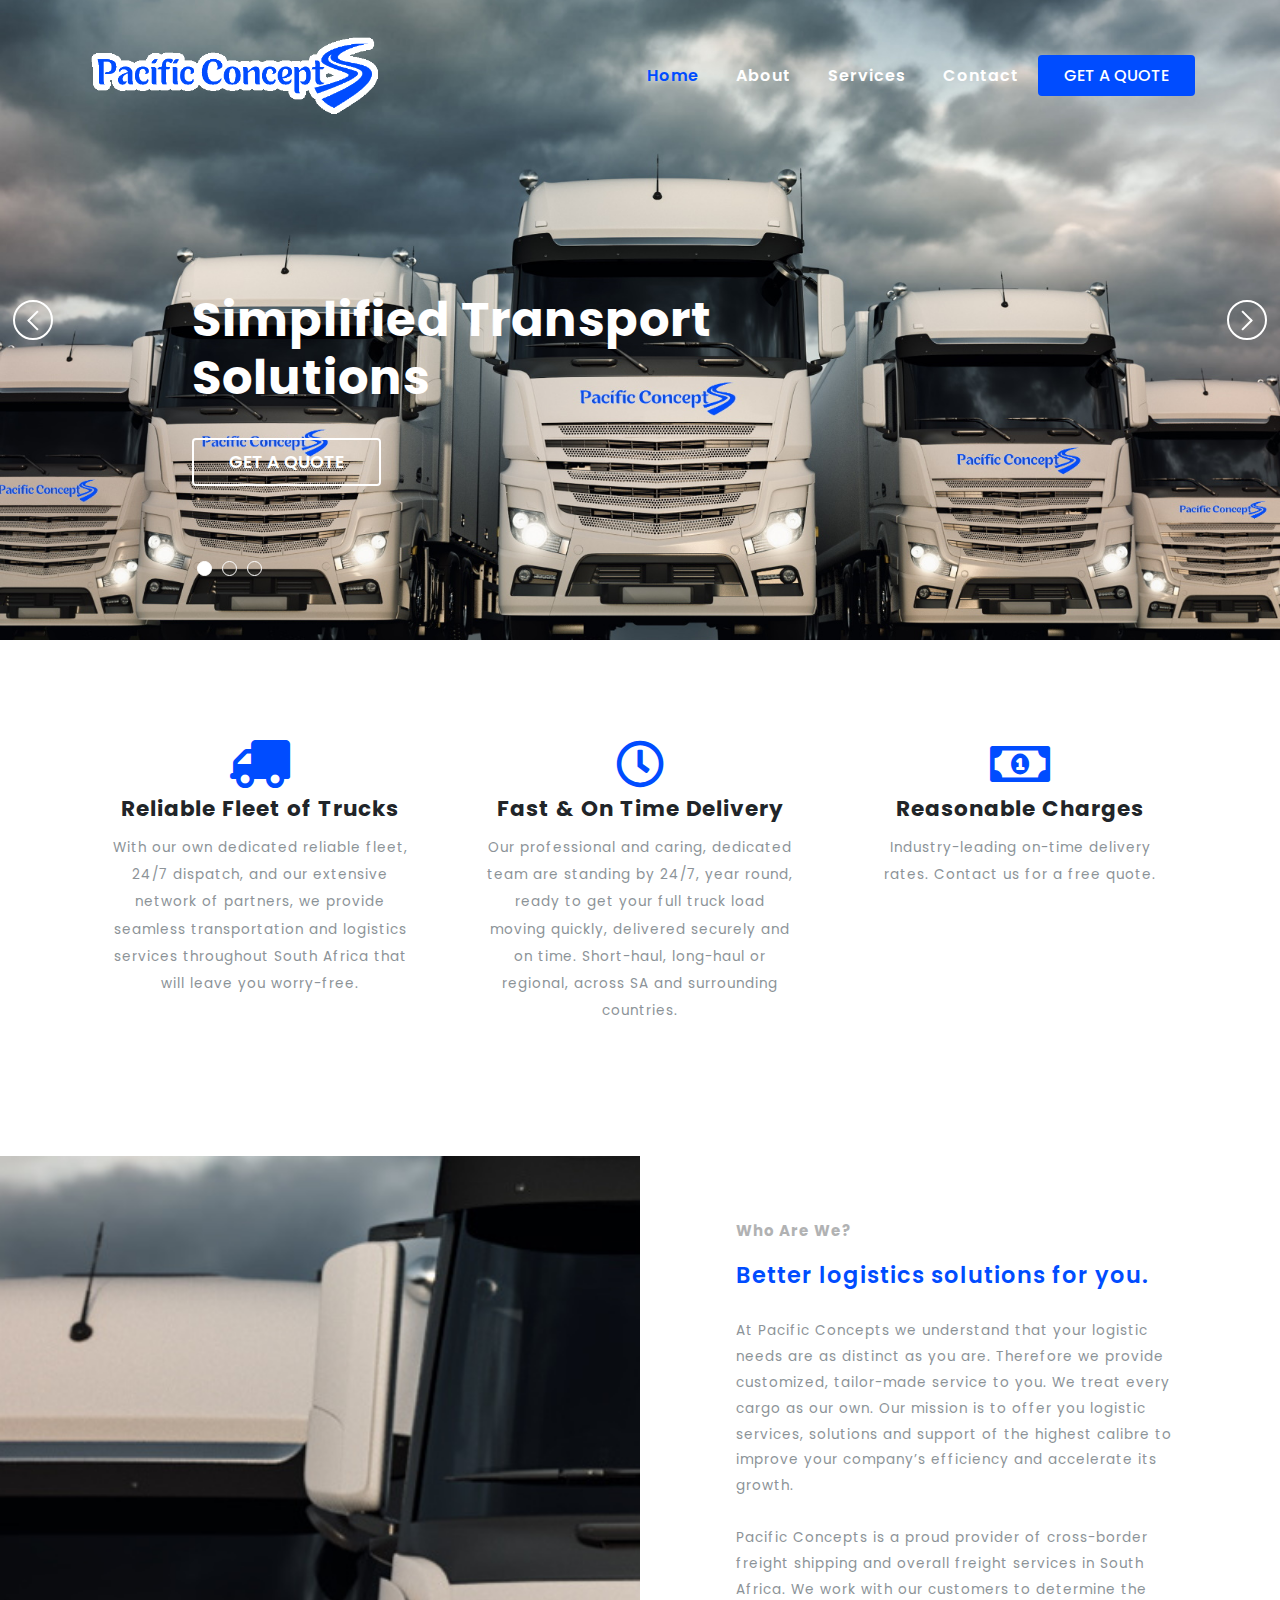
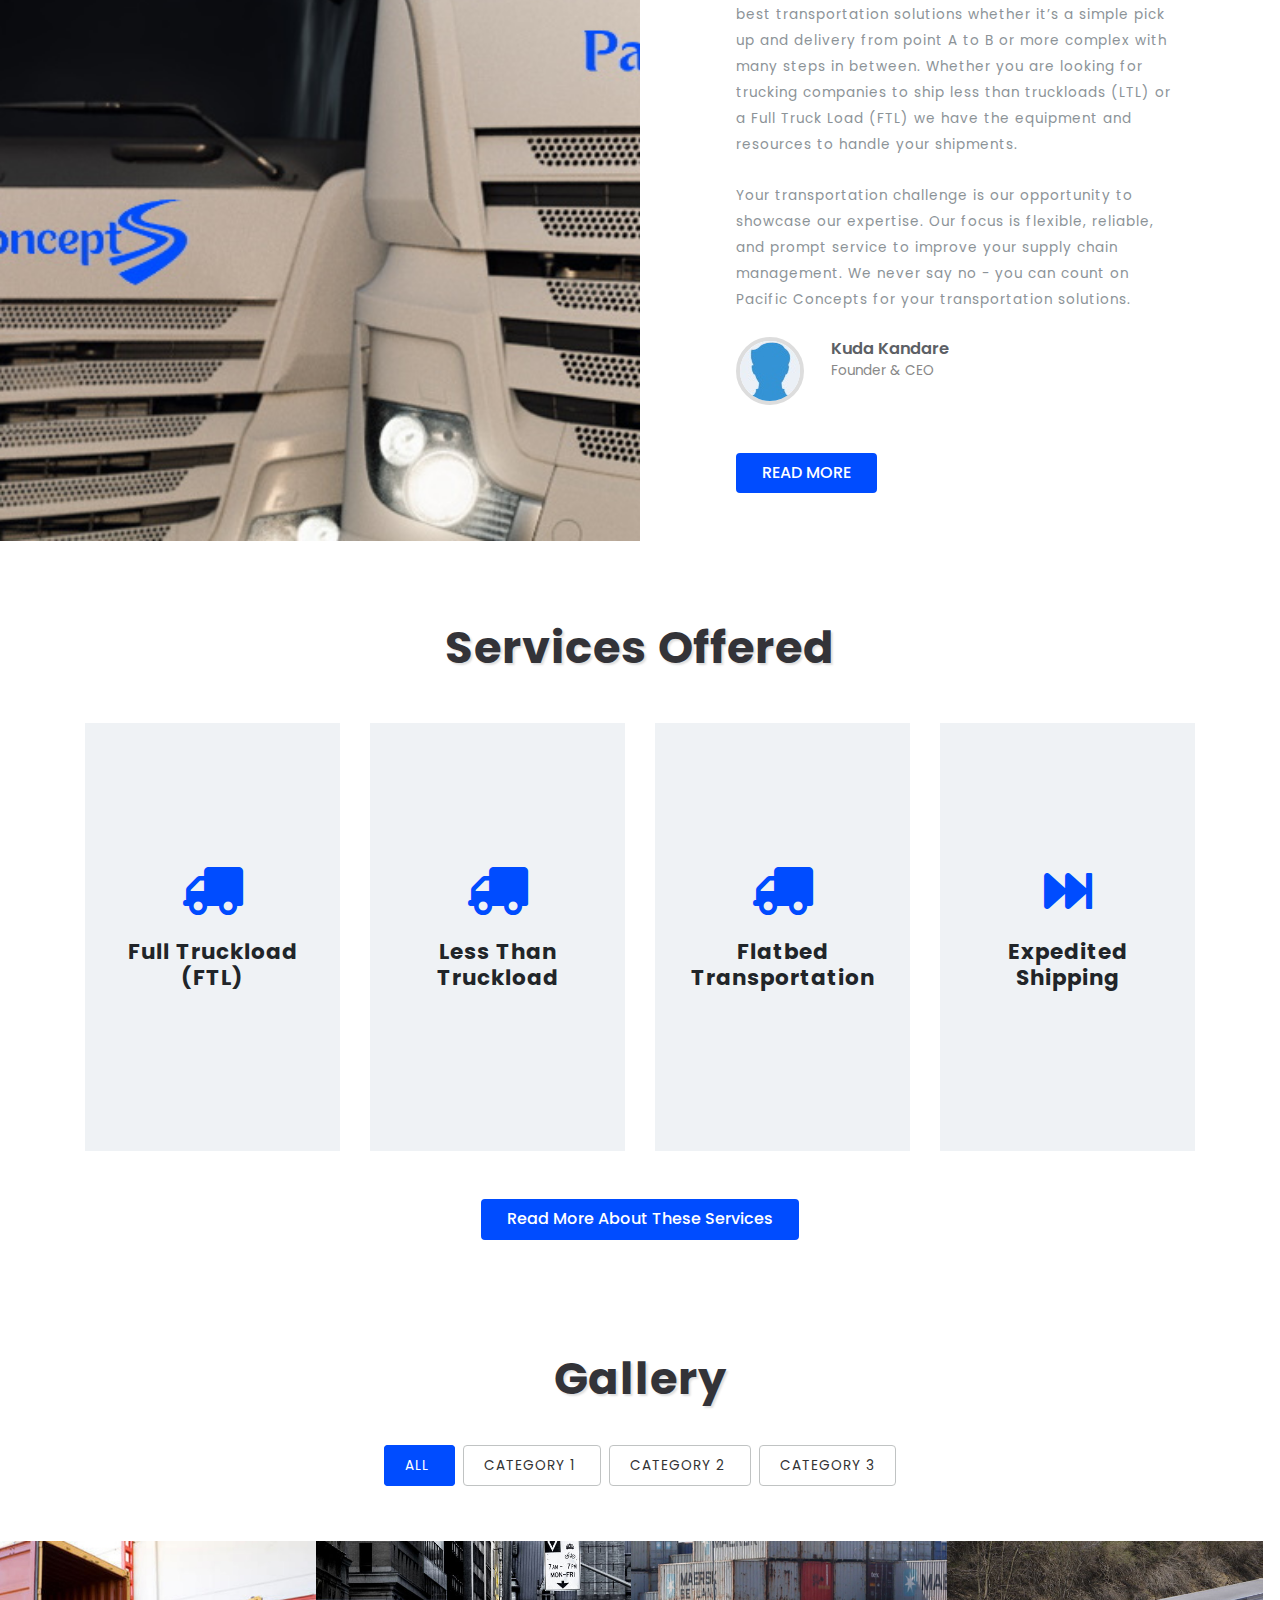
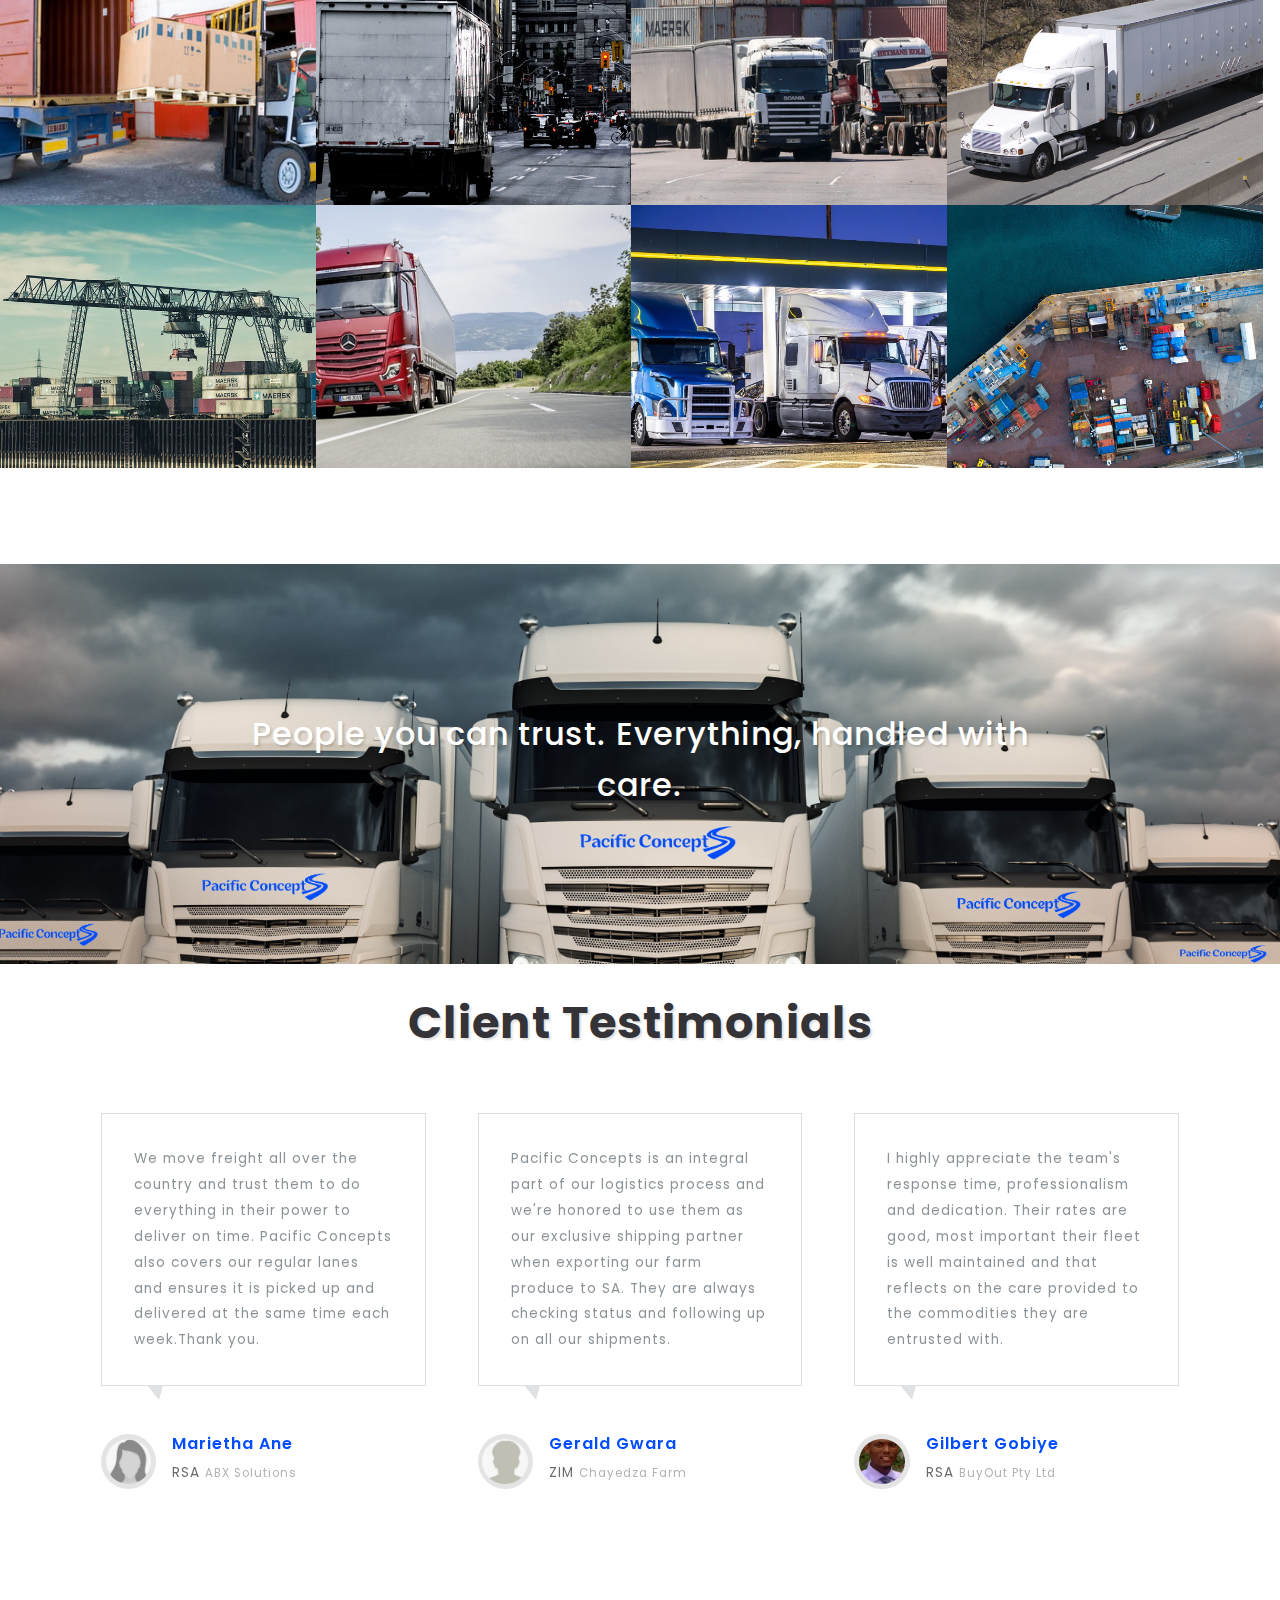
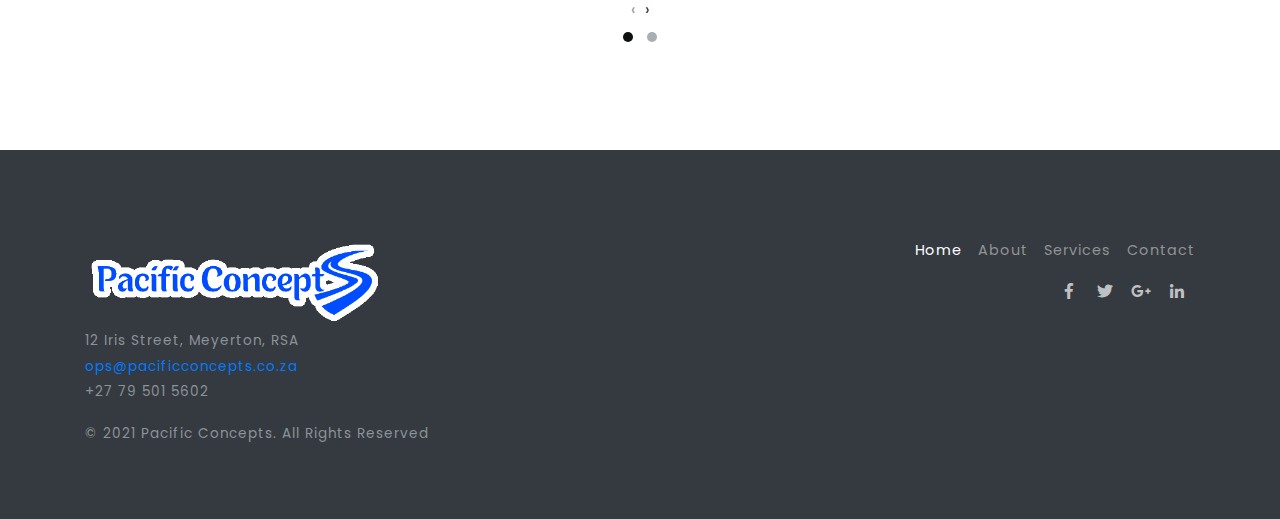
==== index.html @ 4af20122 "Pacific-Concepts" ====
<!DOCTYPE html>
<html lang="zxx">

<head>
    <title>Pacific Concepts | Home </title>
    <meta name="viewport" content="width=device-width, initial-scale=1">
    <meta charset="utf-8">
    
    <script>
        addEventListener("load", function() {
            setTimeout(hideURLbar, 0);
        }, false);

        function hideURLbar() {
            window.scrollTo(0, 1);
        }
    </script>
    <link href="css/bootstrap.css" rel='stylesheet' type='text/css' />
    <link href="css/style.css" rel='stylesheet' type='text/css' />
    <link rel="stylesheet" href="css/owl.theme.css" type="text/css" media="all">
    <link rel="stylesheet" href="css/owl.carousel.css" type="text/css" media="screen" property="" />
    <link href="css/prettyPhoto.css" rel="stylesheet" type="text/css" />
    <link rel="stylesheet" href="css/minimal-slider.css" type="text/css" media="all" />
    <link href="css/fontawesome-all.css" rel="stylesheet">
    <link href="//fonts.googleapis.com/css?family=Josefin+Sans:100,100i,300,300i,400,400i,600,600i,700,700i" rel="stylesheet">
    <link href="//fonts.googleapis.com/css?family=Poppins:100,100i,200,200i,300,300i,400,400i,500,500i,600,600i,700,700i,800" rel="stylesheet">
</head>

<body>
    <div class="mian-content">
        <!-- main image slider container -->
        <div class="slide-window">
            <div class="slide-wrapper" style="width: 300%;">
                <div class="slide">
                    <div class="slide-caption">
                        
                        <h3>Simplified Transport Solutions</h3>
                        <div class="cont-btn">
                            <a class="btn text-uppercase" href="contact.html">
                            Get a Quote</a>
                        </div>

                    </div>
                </div>
                <div class="slide slide2">
                    <div class="slide-caption">
                        <p>Ready to go</p>
                        <h3>Premium Nationwide Logistics Network</h3>
                        <div class="cont-btn">
                            <a class="btn text-uppercase" href="contact.html">
                            Get a Quote</a>
                        </div>

                    </div>
                </div>
                <div class="slide slide3">
                    <div class="slide-caption">
                        <p>The right choice.</p>
                        <h3>The logistics company you can rely on.</h3>
                        <div class="cont-btn">
                            <a class="btn text-uppercase" href="contact.html">
                            Get a Quote</a>
                        </div>

                    </div>
                </div>
            </div>
            <div class="slide-controller">
                <div class="slide-control-left">
                    <div class="slide-control-line"></div>
                    <div class="slide-control-line"></div>
                </div>
                <div class="slide-control-right">
                    <div class="slide-control-line"></div>
                    <div class="slide-control-line"></div>
                </div>
            </div>
        </div>
        <!-- main image slider container -->

        <div class="header-top-w3layouts">
            <div class="container">

                <header>
                                        <div class="clearfix"></div>
                    <nav class="navbar navbar-expand-lg navbar-light">
                        <div class="logo text-left">
                            <h1>
                                <a class="navbar-brand" href="index.html">
                            <img class="img-fluid" src="images/logo1.png" alt="" width="300" height="75"></a>
                            </h1>
                        </div>
                        <button class="navbar-toggler" type="button" data-toggle="collapse" data-target="#navbarSupportedContent" aria-controls="navbarSupportedContent" aria-expanded="false" aria-label="Toggle navigation">
                            <span class="navbar-toggler-icon">
                              
                            </span>

                        </button>

                        <div class="collapse navbar-collapse" id="navbarSupportedContent">
                            <ul class="navbar-nav ml-lg-auto text-right">
                                <li class="nav-item active">
                                    <a class="nav-link" href="index.html">Home
                                        <span class="sr-only">(current)</span>
                                    </a>
                                </li>
                                <li class="nav-item">
                                    <a class="nav-link" href="about.html">About</a>
                                </li>
                                <li class="nav-item">
                                    <a class="nav-link" href="services.html">Services</a>
                                </li>
                                
                                <li class="nav-item">
                                    <a class="nav-link" href="contact.html">Contact</a>
                                </li>

                            </ul>

                            <div class="log-in">
                                <a class="btn text-uppercase" href="contact.html">
                                    Get a Quote</a>
                            </div>
                        </div>

                    </nav>
                </header>
            </div>
        </div>

    </div>
    <!-- end of main image slider container -->
    <!-- banner-text -->
    <!-- ab -->
    <section class="banner-bottom-w3ls py-lg-5 py-md-5 py-3">
        <div class="container">
            <div class="inner-sec-w3layouts py-lg-5 py-3">
                
                <div class="row mt-lg-5 mt-md-4 mt-4">
                    
                    <div class="col-lg-4 about-in text-center">
                        <div class="card">
                            <div class="card-body">
                                <i class="fas fa-truck mb-2"></i>
                                <h5 class="card-title">Reliable Fleet of Trucks</h5>
                                <p class="card-text">With our own dedicated reliable fleet, 24/7 dispatch, and our extensive network of partners, we provide seamless transportation and logistics services throughout South Africa that will leave you worry-free.</p>
                            </div>
                        </div>
                    </div>
                
                    <div class="col-lg-4 about-in text-center">
                        <div class="card">
                            <div class="card-body">
                                <i class="far fa-clock mb-2"></i>
                                <h5 class="card-title">Fast & On Time Delivery</h5>
                                <p class="card-text">Our professional and caring, dedicated team are standing by 24/7, year round, ready to get your full truck load moving quickly, delivered securely and on time. Short-haul, long-haul or regional, across SA and surrounding countries.</p>
                            </div>
                        </div>

                    </div>

                    <div class="col-lg-4 about-in text-center">
                        <div class="card">
                            <div class="card-body">
                                <i class="far fa-money-bill-alt mb-2"></i>
                                <h5 class="card-title">Reasonable Charges</h5>
                                <p class="card-text">Industry-leading on-time delivery rates. Contact us for a free quote.</p>
                            </div>
                        </div>
                    </div>

                </div>

            </div>
        </div>
    </section>
    <!-- //ab -->
    <!-- banner-bottom-w3ls -->
    <section class="banner-bottom-w3ls py-lg-5 py-md-5 py-3">
        <div class="container-fluid">
            <div class="row">
                <div class="col-lg-6 about-img">
                </div>
                <div class="col-lg-6 about-right">
                    <h4>Who Are We?</h4>
                    <h3>Better logistics solutions for you.</h3>
                    <p class="my-4">At Pacific Concepts we understand that your logistic needs are as distinct as you are. Therefore we provide customized, tailor-made service to you. We treat every cargo as our own. Our mission is to offer you logistic services, solutions and support of the highest calibre to improve your company’s efficiency and accelerate its growth. <br><br>

Pacific Concepts is a proud provider of cross-border freight shipping and overall freight services in South Africa. We work with our customers to determine the best transportation solutions whether it’s a simple pick up and delivery from point A to B or more complex with many steps in between. Whether you are looking for trucking companies to ship less than truckloads (LTL) or a Full Truck Load (FTL) we have the equipment and resources to handle your shipments. <br><br>

Your transportation challenge is our opportunity to showcase our expertise. Our focus is flexible, reliable, and prompt service to improve your supply chain management. We never say no - you can count on Pacific Concepts for your transportation solutions. </p>

                    <ul class="author d-flex">
                        <li><img class="img-fluid" src="images/author.jpg" alt=""></li>
                        <li><span>Kuda Kandare</span>Founder & CEO</li>
                    </ul>
                    <div class="log-in mt-md-5 mt-3">
                        <a class="btn text-uppercase" href="about.html">
                                    Read More</a>
                    </div>

                </div>
            </div>
        </div>
    </section>
    <!-- //banner-bottom-w3ls -->
    <!-- /services -->
    <section class="banner-bottom-w3ls py-lg-5 py-md-5 py-3">
        <div class="container">
            <div class="inner-sec-w3layouts py-lg-5 py-3">
                <h3 class="tittle text-center mb-md-5 mb-4">Services Offered</h3>
                <div class="row middle-grids">
                    
                    <div class="col-lg-z about-in middle-grid-info text-center">
                        <div class="card">
                            <div class="card-body">
                                <i class="fas fa-custom1 mb-2"></i>
                                <h5 class="card-title my-3">Full Truckload (FTL)</h5>
                               
                            </div>
                        </div>
                    </div>
                    <div class="col-lg-z about-in middle-grid-info text-center">
                        <div class="card">
                            <div class="card-body">
                                <i class="fas fa-custom2 mb-2"></i>
                                <h5 class="card-title my-3">Less Than Truckload</h5>
                               
                            </div>
                        </div>
                    </div>
                    <div class="col-lg-z about-in middle-grid-info text-center">
                        <div class="card">
                            <div class="card-body">
                                <i class="fas fa-custom3 mb-2"></i>
                                <h5 class="card-title my-3">Flatbed Transportation</h5>
                                
                            </div>
                        </div>
                    </div>
                    
                    <div class="col-lg-z about-in middle-grid-info text-center">
                        <div class="card">
                            <div class="card-body">
                                <i class="fas fa-custom4 mb-2"></i>
                                <h5 class="card-title my-3">Expedited Shipping</h5>
                                
                            </div>
                        </div>
                    </div>
                    
                </div>
                <div class="log-in mt-md-5 mt-3 text-center">
                        <a class="btn " href="services.html">
                                    Read More About These Services</a>
                    </div>
            </div>
        </div>
    </section>
    <!-- //services -->
    <!--gallery  -->
    <section class="gallery py-md-5 py-3">
        <div class="gallery-inner pb-md-5 pb-3">
            <h3 class="tittle text-center mb-md-5 mb-4">Gallery</h3>
            <ul class="portfolio-categ filter pb-5 mb-lg-3 text-center">
                <li class="port-filter all active">
                    <a href="#">All</a>
                </li>
                <li class="cat-item-1">
                    <a href="#" title="Category 1">category 1</a>
                </li>
                <li class="cat-item-2">
                    <a href="#" title="Category 2">category 2</a>
                </li>
                <li class="cat-item-3">
                    <a href="#" title="Category 3">category 3</a>
                </li>


            </ul>
            <ul class="portfolio-area clearfix">
                <li class="portfolio-item2" data-id="id-0" data-type="cat-item-3">
                    <span class="image-block img-hover">
                        <a class="image-zoom" href="images/g1.jpg" data-gal="prettyPhoto[gallery]">
                            <img src="images/g1.jpg" class="img-fluid " alt="">
                        </a>
                    </span>
                </li>
                <li class="portfolio-item2" data-id="id-1" data-type="cat-item-2">
                    <span class="image-block">
                       <a class="image-zoom" href="images/g2.jpg" data-gal="prettyPhoto[gallery]">
                            <img src="images/g2.jpg" class="img-fluid " alt="">
                        </a>
                    </span>
                </li>
                <li class="portfolio-item2" data-id="id-2" data-type="cat-item-1">
                    <span class="image-block">
                        <a class="image-zoom" href="images/g3.jpg" data-gal="prettyPhoto[gallery]">
                            <img src="images/g3.jpg" class="img-fluid " alt="">
                        </a>
                    </span>
                </li>
                <li class="portfolio-item2" data-id="id-4" data-type="cat-item-3">
                    <span class="image-block">
                       <a class="image-zoom" href="images/g4.jpg" data-gal="prettyPhoto[gallery]">
                            <img src="images/g4.jpg" class="img-fluid " alt="">
                        </a>
                    </span>
                </li>
                <li class="portfolio-item2" data-id="id-5" data-type="cat-item-2">
                    <span class="image-block">
                       <a class="image-zoom" href="images/g5.jpg" data-gal="prettyPhoto[gallery]">
                            <img src="images/g5.jpg" class="img-fluid " alt="">
                        </a>
                    </span>
                </li>
                <li class="portfolio-item2" data-id="id-7" data-type="cat-item-1">
                    <span class="image-block">
                       <a class="image-zoom" href="images/g6.jpg" data-gal="prettyPhoto[gallery]">
                            <img src="images/g6.jpg" class="img-fluid " alt="">
                        </a>
                    </span>
                </li>
                <li class="portfolio-item2" data-id="id-7" data-type="cat-item-1">
                    <span class="image-block">
                       <a class="image-zoom" href="images/g7.jpg" data-gal="prettyPhoto[gallery]">
                            <img src="images/g7.jpg" class="img-fluid " alt="">
                        </a>
                    </span>
                </li>
                <li class="portfolio-item2" data-id="id-7" data-type="cat-item-1">
                    <span class="image-block">
                        <a class="image-zoom" href="images/g8.jpg" data-gal="prettyPhoto[gallery]">
                            <img src="images/g8.jpg" class="img-fluid " alt="">
                        </a>
                    </span>
                </li>
            </ul>
            <!--end portfolio-area -->
        </div>
        <!-- //gallery container -->
    </section>
    <!-- //gallery -->
    
    <!-- //pricing -->
    <!-- /bottom-last -->
    <section class="bottom-last py-5 text-center">
        <div class="bottom-bg">
            <h3>People you can trust. Everything, handled with care.</h3>

        </div>
    </section>
    <!-- //bottom-last -->
    
    <!--/testimonials-->
    <section class="clients py-md-5 py-3">
        <div class="container">
            <div class="inner-sec-w3layouts py-md-5 py-3">
                <h3 class="tittle text-center mb-md-5 mb-4">Client Testimonials</h3>
                <div class="owl-carousel owl-theme">
                    <div class="item">
                        <div class="feedback-info text-left">
                            <div class="feedback-top">

                                <p>We move freight all over the country and trust them to do everything in their power to deliver on time. Pacific Concepts also covers our regular lanes and ensures it is picked up and delivered at the same time each week.Thank you. </p>
                            </div>
                            <div class="feedback-grids">
                                <div class="feedback-img">
                                    <img src="images/t1.jpg" class="img-fluid rounded-circle" alt="" />
                                </div>
                                <div class="feedback-img-info">
                                    <h5>Marietha Ane</h5>
                                    <p>RSA
                                        <span>ABX Solutions</span>
                                    </p>
                                </div>
                                <div class="clearfix"> </div>
                            </div>
                        </div>
                    </div>
                    <div class="item">
                        <div class="feedback-info text-left">

                            <div class="feedback-top">

                                <p>Pacific Concepts is an integral part of our logistics process and we're honored to use them as our exclusive shipping partner when exporting our farm produce to SA. They are always checking status and following up on all our shipments. </p>
                            </div>
                            <div class="feedback-grids">
                                <div class="feedback-img">
                                    <img src="images/t3.jpg" class="img-fluid rounded-circle" alt="" />
                                </div>
                                <div class="feedback-img-info">
                                    <h5>Gerald Gwara</h5>
                                    <p>ZIM
                                        <span>Chayedza Farm</span>
                                    </p>
                                </div>
                                <div class="clearfix"> </div>
                            </div>
                        </div>
                    </div>
                    <div class="item">
                        <div class="feedback-info text-left">
                            <div class="feedback-top">
                                <p> I highly appreciate the team's response time, professionalism and dedication.  Their rates are good, most important their fleet is well maintained and that reflects on the care provided to the commodities they are entrusted with.</p>
                            </div>
                            <div class="feedback-grids">
                                <div class="feedback-img">
                                    <img src="images/t2.jpg" class="img-fluid rounded-circle" alt="" />
                                </div>
                                <div class="feedback-img-info">
                                    <h5>Gilbert Gobiye</h5>
                                    <p>RSA <span>BuyOut Pty Ltd</span></p>
                                </div>
                                <div class="clearfix"> </div>
                            </div>
                        </div>
                    </div>
                    <div class="item">
                        <div class="feedback-info text-left">

                            <div class="feedback-top">

                                <p>I have never been disappointed with the service I receive.  They are one of the carriers I can always count on to be honest.  I have to say that the people I started dealing with in the beginning are still with the company.  I can also call them 24 hours a day 7 days a week and get an answer if I have a question about my load. </p>
                            </div>
                            <div class="feedback-grids">
                                <div class="feedback-img">
                                    <img src="images/t3.jpg" class="img-fluid rounded-circle" alt="" />
                                </div>
                                <div class="feedback-img-info">
                                    <h5>Mary Osthuizen</h5>
                                    <p>RSA
                                        <span>Bella Confectioneries</span>
                                    </p>
                                </div>
                                <div class="clearfix"> </div>
                            </div>
                        </div>
                    </div>
                    

                </div>
            </div>
        </div>
    </section>
    <!--//testimonials-->

    <!--/newsletter-->
    <footer class="newsletter_right_w3agile bg-dark pymd-5 py-4">
        <div class="container">
            <div class="inner-sec-w3layouts py-md-5 py-3">
                
                <div class="row footer-bottom-wthree mt-lg-5 mt-3">
                    <div class="col-lg-6 copyright">
                        <img class="img-fluid" src="images/logo1.png" alt="" width="300" height="75">
                        <p>12 Iris Street, Meyerton, RSA <br>
                        <a href="mailto:ops@pacificconcepts.co.za"> ops@pacificconcepts.co.za</a> <br>
                        +27 79 501 5602
                        </p>
                        <p class="copy-right mt-3">© 2021 Pacific Concepts. All Rights Reserved 
                        </p>
                    </div>
                    <div class="col-lg-6 social-icon footer">
                        <ul class="links-nav d-flex justify-content-end">
                            <li>
                                <a class="active" href="index.html">Home</a>
                            </li>
                            <li>
                                <a href="about.html">About</a>
                            </li>

                            <li>
                                <a href="services.html">Services</a>
                            </li>
                           
                            <li>
                                <a href="contact.html">Contact</a>
                            </li>
                        </ul>
                        <ul class="social-icons d-flex justify-content-end mt-3">
                            <li class="mr-1"><a href="#"><span class="fab fa-facebook-f"></span></a></li>
                            <li class="mx-1"><a href="#"><span class="fab fa-twitter"></span></a></li>
                            <li class="mx-1"><a href="#"><span class="fab fa-google-plus-g"></span></a></li>
                            <li class="mx-1"><a href="#"><span class="fab fa-linkedin-in"></span></a></li>
                        </ul>
                    </div>
                    <div class="clearfix"></div>

                </div>

            </div>
        </div>
    </footer>
    <!--//newsletter-->

    <!-- js -->
    <script src="js/jquery-2.2.3.min.js"></script>
    <script src="js/minimal-slider.js"></script>
    <!-- carousel -->
    <script src="js/owl.carousel.js"></script>
    <script>
        $(document).ready(function() {
            $('.owl-carousel').owlCarousel({
                loop: true,
                margin: 10,
                responsiveClass: true,
                responsive: {
                    0: {
                        items: 1,
                        nav: true
                    },
                    600: {
                        items: 1,
                        nav: false
                    },
                    900: {
                        items: 1,
                        nav: false
                    },
                    1000: {
                        items: 3,
                        nav: true,
                        loop: false,
                        margin: 20
                    }
                }
            })
        })
    </script>
    <!-- //carousel -->
    <script>
        $(document).ready(function() {
            $(".dropdown").hover(
                function() {
                    $('.dropdown-menu', this).stop(true, true).slideDown("fast");
                    $(this).toggleClass('open');
                },
                function() {
                    $('.dropdown-menu', this).stop(true, true).slideUp("fast");
                    $(this).toggleClass('open');
                }
            );
        });
    </script>
    <!-- //dropdown nav -->
    
    <!--/ start-smoth-scrolling -->
    <script src="js/move-top.js"></script>
    <script src="js/easing.js"></script>
    <script>
        jQuery(document).ready(function($) {
            $(".scroll").click(function(event) {
                event.preventDefault();
                $('html,body').animate({
                    scrollTop: $(this.hash).offset().top
                }, 900);
            });
        });
    </script>
    <script>
        $(document).ready(function() {
            /*
            						var defaults = {
            							  containerID: 'toTop', // fading element id
            							containerHoverID: 'toTopHover', // fading element hover id
            							scrollSpeed: 1200,
            							easingType: 'linear' 
            						 };
            						*/

            $().UItoTop({
                easingType: 'easeOutQuart'
            });

        });
    </script>
    <!--// end-smoth-scrolling -->
	<!-- /js -->
    <script src="js/bootstrap.js"></script>
    <!-- //js -->
    <!-- jQuery-Photo-filter-lightbox-Gallery-plugin -->
    <!--// end-smoth-scrolling -->
    <script src="js/jquery-1.7.2.js"></script>
    <script src="js/jquery.quicksand.js"></script>
    <script src="js/pretty-script.js"></script>
    <script src="js/jquery.prettyPhoto.js"></script>
    <!-- //jQuery-Photo-filter-lightbox-Gallery-plugin -->

</body>

</html>
---- css/style.css ----
html,
body {
    margin: 0;
    font-size: 100%;
    font-family: 'Poppins', sans-serif;
    background: #fff;
}

body a {
    text-decoration: none;
    transition: 0.5s all;
    -webkit-transition: 0.5s all;
    -moz-transition: 0.5s all;
    -o-transition: 0.5s all;
    -ms-transition: 0.5s all;
    font-family: 'Poppins', sans-serif;
}

a:hover {
    text-decoration: none;
}

input[type="button"],
input[type="submit"],
input[type="text"],
input[type="email"],
input[type="search"] {
    transition: 0.5s all;
    -webkit-transition: 0.5s all;
    -moz-transition: 0.5s all;
    -o-transition: 0.5s all;
    -ms-transition: 0.5s all;
    font-family: 'Poppins', sans-serif;
}

h1,
h2,
h3,
h4,
h5,
h6 {
    margin: 0;
    font-family: 'Poppins', sans-serif;
    letter-spacing: 1px;
    font-weight: 700;
}

p {
    margin: 0;
    font-size: 0.85em;
    color: #8c9398;
    line-height: 1.9em;
    letter-spacing: 1px
}

ul {
    margin: 0;
    padding: 0;
}

/*--/header --*/

/*--/navbar--*/

.navbar {
    padding: 0em 0em;
}

a.navbar-brand {
    font-size: 1em;
    text-shadow: 0 1px 2px rgba(0, 0, 0, 0.37);
    color: #fff;
}

.navbar-light .navbar-brand {
    color: #fff;
    font-family: 'Poppins', sans-serif;
}

.logo i {
    color: #03cce6;
    text-shadow: none;
}

li.nav-item {
    margin: 0 1px;
}

.navbar-light .navbar-nav .nav-link {
    padding: 0.3em 1.1em;
    color: #fff;
    background: transparent;
    font-size: 1em;
    letter-spacing: 1px;
    font-weight: 600;
}

.navbar-light .navbar-nav .show > .nav-link,
.navbar-light .navbar-nav .active > .nav-link,
.navbar-light .navbar-nav .nav-link.show,
.navbar-light .navbar-nav .nav-link.active,
.navbar-light .navbar-nav .nav-link:hover,
.navbar-light .navbar-nav .nav-link:focus {
    background: transparent;
    color: #004cff;
}

.dropdown-item {
    padding: 0.5em 1.5rem;
    font-size: 0.9em;
    margin: 0;
}

.dropdown-menu {
    margin: 0;
    padding: 0;
}

.navbar-light .navbar-brand:hover,
.navbar-light .navbar-brand:focus {
    color: #fff;
}

/*---*/

/*---*/

.dropdown-toggle::after {
    width: 0;
    height: 0;
    margin-left: 0;
    content: "";
    border-top: 0.3em solid;
    border-right: 0.3em solid transparent;
    border: 0px;
}


.dropdown-item:hover,
.dropdown-item:focus {
    color: #004cff;
    text-decoration: none;
    background-color: #f0f0f1;
}

/*-- //header --*/

.top-head-w3-agile span {
    color: #ffff;
    letter-spacing: 2px;
    font-weight: 600;
}

.top-head-w3-agile a {
    color: #ffff;
    letter-spacing: 2px;
}

.top-content-info-wthree {
    position: relative;
    margin: 0 0 0.5em 0;
}

.log-in a {
    border-radius: 4px;
    border: 2px solid #004cff;
    padding: 0.4em 1.5em;
    color: #fff;
    font-weight: 500;
    font-size: 1em;
    background: #004cff;
}

.log-in a:hover {
    border: 2px solid #004cff;
    background:none;
    color: #004cff;
}

.top-content-left h6 {
    color: #fff;
    font-size: 0.9em;
    text-decoration: underline;
}

.callnumber h6 {
    color: #fff;
    font-weight: 300;
}

/*--/banner-info--*/

.slide {
    background: url(../images/1.jpg) no-repeat center;
    background-size: cover;
    -webkit-background-size: cover;
    -moz-background-size: cover;
    -o-background-size: cover;
    -ms-background-size: cover;
    height: 50vw;
}

.slide2 {
    background: url(../images/2.jpg) no-repeat center;
    background-size: cover;
    -webkit-background-size: cover;
    -moz-background-size: cover;
    -o-background-size: cover;
    -ms-background-size: cover;
    height: 50vw;
}

.slide3 {
    background: url(../images/3.jpg) no-repeat center;
    background-size: cover;
    -webkit-background-size: cover;
    -moz-background-size: cover;
    -o-background-size: cover;
    -ms-background-size: cover;
    height: 50vw;
}

.cont-btn a {
    border-radius: 4px;
    border: 2px solid #fff;
    padding: 0.5em 2em;
    color: #fff;
    font-weight: 600;
    font-size: 1.1em;
    background: transporant;
}

.cont-btn a:hover {
    background: #004cff;
    border: 2px solid #004cff;
}

.cont-btn {
    margin-top: 2rem;
}

.mian-content {
    position: relative;
}

.header-top-w3layouts {
    position: absolute;
    top: 4%;
    margin: 0 auto;
    width: 100%;
}

.top-content-left {
    padding: 0;
}

.social-icons li {
    list-style: none;
}

ul.social-icons li a span {
    color: rgba(255, 255, 255, 0.70);
    font-size: 16px;
    background: transparent;
    width: 28px;
    height: 28px;
    line-height: 27px;
    text-align: center;
    display: block;
}

ul.social-icons li a span:hover {
    color: #fff;
}

/*-- /banner-info --*/

/*--/introduction--*/

.intro {
    width: 64%;
}

h3.main {
    font-size: 1.7em;
    line-height: 1.5em;
}
h3.main mark {
    padding: 0.4em 0.4em;
    background-color: #ccffe4;
}
.about-in .card {
    background: none;
    border: none;
    padding: 0;
}
.about-in p.card-text {
    line-height: 2em;
}
.about-in .card i {
    font-size: 3em;
    color: #004cff;
}
.about-in:hover .card i {
    color: #474848;
}
.about-in .card h5.card-title {
    font-size: 1.35em;
}
.about-in h6 {
    font-size: 0.9em;
    color: #888;
    font-weight: 400;
}

.about-right h3 {
    color: #004cff;
    font-weight: 600;
    font-size: 1.4em;
    letter-spacing: 1px;
    line-height: 1.6em;
}
.about-right h4 {
    margin: 1.2em 0;
    font-size: 15px;
    color: #b1b2b3;
}

.about-img {
    padding: 0;
    background: url(../images/ab.jpg) no-repeat center;
    background-size: cover;
    -webkit-background-size: cover;
    -moz-background-size: cover;
    -o-background-size: cover;
    -ms-background-size: cover;
    min-height: 600px;
}

.about-img1 {
    padding: 0;
    background: url(../images/ab1.jpg) no-repeat center;
    background-size: cover;
    -webkit-background-size: cover;
    -moz-background-size: cover;
    -o-background-size: cover;
    -ms-background-size: cover;
    min-height: 600px;
}

.about-right {
    padding: 3em 6em;
}

ul.author li {
    list-style: none;
    margin: 0 2em 0 0em;
}

ul.author li img {
    border-radius: 50%;
    -weblit-border-radius: 50%;
    -o-border-radius: 50%;
    -ms-border-radius: 50%;
    -moz-border-radius: 50%;
    border: 4px solid #ddd;
}

ul.author li {
    color: #888;
    font-size: 0.85em;
}

ul.author li span {
    display: block;
    font-weight: 600;
    color: #5c6065;
    font-size: 1.2em;
}

/*--//introduction--*/

/*-- /services--*/

h3.tittle span {
    display: block;
    text-transform: uppercase;
    font-size: 0.3em;
    color: #ff4081;
    letter-spacing: 4px;
    font-weight: 600;
}

h3.tittle {
    text-shadow: 2px 2px 2px rgba(41, 41, 41, 0.15);
    font-size: 3em;
    color: #333338;
}

.middle-grids .card-body {
    padding: 9em 2em;
    background: #eff2f5;
}
.middle-grids .card-body:hover {
    background: #004cff;
    color:#fff;
}
.middle-grids .card-body:hover p.card-text{
    color:#fff;
}
.middle-grids .card-body:hover i{
  color: #131212;
}
/*-- //services--*/

/*-- Pricing --*/

.price-main-info .card-header h4 {
    color: #f7f7f7;
    font-size: 1.7em;
    font-weight: 600;
    line-height: 1em;
    padding-top: 2em;
}

.price-main-info .card-header h4 span {
    display: block;
    font-weight: 100;
}

.price-main-info .card-header {
    background: url(../images/price.jpg)no-repeat 0px 0px;
    -webkit-background-size: cover;
    -moz-background-size: cover;
    -o-background-size: cover;
    -ms-background-size: cover;
    background-size: cover;
    min-height: 192px;
}

.price-main-info .card-body {
    background: #fff;
    padding: 2em 1em;
}

.pricing-card-title span {
    font-size: .5em;
    display: inline-block;
    color: #000;
    font-weight: 300;
}

.price-main-info small.text-muted {
    font-size: 0.5em;
}

ul.list-unstyled li {
    font-size: 15px;
    color: #7d7d7d;
    line-height: 2.5em;
}

.price-main-info h5.card-title {
    font-size: 3em;
    color: #1c1c1d;
    font-weight: 700;
}

.card-deck .card {
    padding: 0px;
}

.price-inner .log-in a {
    font-size: 0.9em;
}

.price-inner.card h4 {
    color: #a7aaad;
    font-size: 1.1em;
}

.price-main-info.card {
    border-radius: 0;
    border: none;
    background: none;
}

/*--/tabs --*/

.nav-pills .nav-link {
    padding: 0.7em 2em;
    letter-spacing: 1px;
    color: #4e4c4c;
    background: rgba(193, 189, 189, 0.38);
    font-weight: 600;
}

.nav-pills .nav-link.active,
.nav-pills .show > .nav-link {
    color: #fff;
    background: #004cff;
}


.tech-btm h5 {
    font-size: 0.9em;
    line-height: 1.4em;
    font-weight: 600;
}

.menu-img-info h5 {
    font-size: 1.8em;
    color: #7b7d80;
    text-shadow: 0 1px 2px rgba(0, 0, 0, 0.37);
    line-height: 1.4em;
}

p.sub-meta {
    color: #1cbbb4;
    font-size: 1.2em;
    font-weight: 600;
}

.text-info-sec p {
    color: #8c9398;
}

.text-info-sec h5 {
    font-size: 1.4em;
    color: #4e4f50;
    text-shadow: 0 1px 2px rgba(18, 18, 19, 0.13);
    font-weight: 700;
    text-transform: uppercase;
}

.text-info-sec i {
    color: #EB2941;
}

/*--//tabs--*/

/*--// Pricing --*/

/*--/blog-grid-info--*/

.blog-grid-info .card h5.card-title {
    font-size: 1. 2em;
}

.blog-grid-info .card-body {
    padding: 0;
}

.blog-des {
    padding: 2em;
    background: #fff;
}

span.entry-date {
    font-size: 0.85em;
    color: #999;
}

.blog-grid-info .card h5.card-title {
    font-size: 1em;
    font-weight: 600;

}

.blog-grid-info .card h5.card-title a {
    color: #222;
}

/*--//blog-grid-info--*/

/*--bottom-last--*/

.bottom-last {
    background: url(../images/1.jpg) no-repeat center;
    background-size: cover;
    -webkit-background-size: cover;
    -moz-background-size: cover;
    -o-background-size: cover;
    -ms-background-size: cover;
    min-height: 400px;
}

section.bottom-last h3 {
    font-size: 2em;
    font-weight: 500;
    color: #fff;
    line-height: 1.6em;
    width: 65%;
    margin: 3em auto 0;
    text-shadow: 2px 2px 2px rgba(29, 28, 28, 0.15);
}

/*--bottom-last--*/

.feedback-top {
    background: transparent;
    position: relative;
    border: 1px solid #ddd;
    padding: 2em;
}

.feedback-top:after {
    content: '';
    position: absolute;
    top: 100%;
    left: 14%;
    width: 0;
    height: 0;
    border-top: 15px solid rgb(224, 225, 226);
    border-right: 4px solid transparent;
    border-left: 12px solid transparent;
    transform: rotate(0deg);
}

.feedback-top p {
    margin: 0;
}

.feedback-img {
    float: left;
    width: 17%;
    background: #e4e4e4;
    padding: 0.3em;
    border-radius: 50%;
    -webkit-border-radius: 50%;
    -o-border-radius: 50%;
    -ms-border-radius: 50%;
    -moz-border-radius: 50%;
}

.feedback-grids {
    margin: 3em 0 0;
}

.feedback-img img {
    width: 100%;
}

.feedback-info {
    margin: 1em !important;
}

.feedback-img-info {
    float: left;
    width: 65%;
    margin: 0em 0 0 1em;
}

.feedback-img-info h5 {
    color: #004cff;
    font-size: 1em;
    letter-spacing: 1px;
    font-weight: 600;
}

.feedback-img-info p {
    color: #6f6b6b;
    margin-top: .5em;
}

.feedback-img-info p span {
    color: #b1b2b3;
    font-size: 0.85em;
}

.icon-test i {
    font-size: 2em;
    color: #fcd000;
    margin-left: .4em;
    position: relative;
}

.icon-test {
    position: relative;
}

.icon-test:before {
    content: " ";
    position: absolute;
    background: #d5d8da;
    width: 77%;
    height: 2%;
    top: 54%;
    right: 5%;
}

/*-- //feedback --*/

/*--model-forms--*/

.modal-header {
    border: none;
}

.login h5 {
    font-size: 1.2em;
    color: #333;
    text-transform: uppercase;
    font-weight: 600;
}

.login button.btn.btn-primary.submit {
    background: #495057;
    padding: 0.5em 2em;
    letter-spacing: 1px;
    border: none;
}

.login button.btn.btn-primary.submit:hover {
    background:#004cff;
}

.login a {
    color: #97989a;
}

.login label {
    font-weight: 400;
    color: #5a5757;
    font-size: 0.9em;
    letter-spacing: 1px;
}

.video iframe {
    width: 100%;
    height: auto;
}

/*--//model-forms--*/
/*--/inner-page--*/
.inner-page {
    background: url(../images/3.jpg) no-repeat center;
    background-size: cover;
    -o-background-size: cover;
    -moz-background-size: cover;
    -ms-background-size: cover;
    -webkit-background-size: cover;
    min-height:250px;
}

ol.breadcrumb {
    margin: 0;
}
li.breadcrumb-item {
    font-size: 0.9em;
    letter-spacing: 3px;
}

li.breadcrumb-item a {
    color: #004cff;
}

.breadcrumb-item.active {
    color: #888;
}

ol.breadcrumb {
    background: none;
    margin: 0;
    padding: 1em 2em;
    background: #f7f7f7;
}

/*--//inner-page--*/
/*--/footer--*/

.n-right-w3ls .form-group {
    margin-bottom: 1rem;
    float: left;
    width: 32%;
    margin: 0 1%;
}

.form-group:nth-child(3) {
    margin: 0;
}

.n-right-w3ls .form-group .form-control {
    display: block;
    width: 100%;
    padding: 1em 1em;
    border: 1px solid #ced4da;
    letter-spacing: 1px;
    font-size: 0.9em;
}

ul.links-nav li {
    list-style: none;
    margin-left: 1em;
}

ul.links-nav li a {
    color: #929394;
    letter-spacing: 1px;
    font-size: 0.9em;
}

ul.links-nav li a.active,
ul.links-nav li a:hover {
    color: #fff;
}

p.copy-right a {
    color: #004cff;
}

.n-right-w3ls .form-group input.form-control.submit {
    background: #004cff;
    border: 1px solid #004cff !important;
    color: #fff;
    font-size: 1em;
    font-weight: 500;
    cursor: pointer;
    padding: 0.8em 1em;
}

.n-right-w3ls .form-group input.form-control.submit:hover {
    background: #333;
}

/*--//footer--*/

/*-- to-top --*/

#toTop {
    display: none;
    text-decoration: none;
    position: fixed;
    bottom: 20px;
    right: 2%;
    overflow: hidden;
    z-index: 999;
    width: 40px;
    height: 40px;
    border: none;
    text-indent: 100%;
    background: url(../images/move_up.png) no-repeat 0px 0px;
}

#toTopHover {
    width: 40px;
    height: 40px;
    display: block;
    overflow: hidden;
    float: right;
    opacity: 0;
    -moz-opacity: 0;
    filter: alpha(opacity=0);
}

/*-- //to-top --*/

/*--responsive--*/

@media(max-width:1440px){
	
}
@media(max-width:1366px){
	
}
@media(max-width:1280px){
   h3.tittle {
        font-size:2.8em;
    }
}
@media(max-width:1080px){
	h3.tittle {
        font-size:2.7em;
    }
}
@media(max-width:1050px){
	.middle-grids .card-body {
       padding: 6em 2em;
    }
    .bottom-last {
        min-height: 300px;
    }
     section.bottom-last h3 {
        font-size: 1.4em;
        width: 80%;
        margin: 3em auto 0;
    }
    .feedback-top {
        padding: 1em;
    }
    h3.main {
       font-size: 1.3em;
    }
    .about-right {
        padding: 1em 2em;
    }
    .about-img {
        padding: 0;
        min-height: 500px;
    }
    a.navbar-brand {
       font-size: 0.9em;
    }
    .intro {
        width:80%;
    }
}
@media(max-width:1024px){
    h3.tittle {
        font-size:2.5em;
    }
    .about-in .card h5.card-title {
        font-size: 1.1em;
    }
   .blog-grid-info .card h5.card-title {
       font-size: 0.9em;
    }
    ul.list-unstyled li {
        font-size: 13px;
        color: #7d7d7d;
        line-height: 2em;
    }
    .inner-page {
        min-height: 200px;
    }
}
@media(max-width:991px){
	.navbar-light .navbar-toggler {
        border-color: #fff;
        background: #fff;
    }
    .top-content-right {
        padding: 0;
        margin-top: 0.5rem;
    }
    #navbarSupportedContent {
        background: #fff;
        padding: 1em;
        z-index: 99;
    }
    ul.navbar-nav {
        text-align: center!important;
    }
    .navbar-light .navbar-nav .nav-link {
        padding: 0.3em 1.1em;
        font-size: 1em;
        color:#333;
    }
    .navbar-nav .dropdown-menu {
        text-align: center;
    }
    nav.navbar.navbar-expand-lg.navbar-light .log-in {
        margin-top:0.5rem;
        text-align: center;
    }
    .intro {
        width: 95%;
    }
    .about-in.middle-grid-info:nth-child(2),.about-in.blog-grid-info:nth-child(2) {
        margin: 1em 0;
    }
    .about-in.blog-grid-info img {
        width: 100%;
    }
    .feedback-top {
        padding: 2em;
    }
    .social-icon.footer {
        text-align:center!important;
        margin-top: 1em;
    }
    .cont-btn {
        margin-top: 1rem;
    }
    .callnumber {
        float: left;
        width: 50%;
    }
    .top-social-icons {
        float: left;
        width: 50%;
    }
    ul.links-nav,.social-icon.footer ul.social-icons {
        justify-content: center!important;
    }
    .navbar-toggler {
      padding: 0.25rem 0.35rem;
    }
}
@media(max-width:900px){
	h3.tittle {
        font-size: 2.3em;
    }
    .cont-btn a {
        padding: 0.5em 2em;
        font-size: 1em;
    }
    .price-inner.card{
        margin-bottom: 0.5em;
    }
    
}
@media(max-width:800px){
    .slide, .slide2, .slide3 {
        height: 64vw;
    }
}
@media(max-width:768px){
	
}
@media(max-width:767px){
	a.navbar-brand {
        font-size: 0.9em;
        padding: 0;
    }
    section.bottom-last h3 {
        font-size: 1.4em;
        width: 94%;
        margin: 2em auto 0;
    }
    .bottom-last {
        min-height: 245px;
    }
}
@media(max-width:736px){
	h3.tittle {
        font-size: 1.8em;
    }
}
@media(max-width:667px){
    .slide, .slide2, .slide3 {
        height:70vw;
    }
    .about-in .card i {
      font-size: 2em;
    }
    .cont-btn a {
        padding: 0.4em 2em;
        font-size: 0.9em;
    }
}
@media(max-width:640px){
	h3.tittle {
        font-size:2.5em;
    }
    section.bottom-last h3 {
        font-size: 1.4em;
        width: 94%;
        margin: 1em auto 0;
    }
}
@media(max-width:600px){
	.about-img {
        padding: 0;
        min-height: 300px;
    }
}
@media(max-width:568px){
	
}
@media(max-width:480px){
	h3.tittle {
        font-size:1.9em;
    }
    section.bottom-last h3 {
        font-size: 1.1em;
        width: 90%;
        margin: 0em auto 0;
    }
    .bottom-last {
        min-height: 200px;
    }
    .slide, .slide2, .slide3 {
        height: 80vw;
    }
    .about-right h3 {
        font-size: 1.1em;
    }
}
@media(max-width:440px){
	h3.main {
        font-size: 1.1em;
    }
    .inner-page {
        min-height: 160px;
    }
}
@media(max-width:414px){
	h3.main {
        font-size: 1em;
    }
    .callnumber {
        float: left;
        width: 50%;
        padding: 0;
    }
    .callnumber h6 {
        font-size: 0.87em;
    }
    ul.links-nav li {
        margin-left: 0.5em;
    }
   
}
@media(max-width:384px){
	h3.tittle {
        font-size:1.7em;
    }
    a.navbar-brand {
        font-size: 0.8em;
        padding: 0;
    }
    .middle-grids .card-body {
        padding: 5em 2em;
    }
     .n-right-w3ls .form-group {
        margin-bottom: 1rem;
        float: left;
        width: 100%;
        margin: 1% 0%;
    }
    .nav-pills .nav-link {
      padding: 0.5em 1em;
    }
}
@media(max-width:375px){
    h3.tittle {
        font-size: 1.7em;
    }
    section.bottom-last h3 {
        font-size: 1em;
        width: 90%;
        margin: 0em auto 0;
    }
    .bottom-last {
        min-height: 175px;
    }
    .top-content-right {
        padding: 0 0px 0 11px;
        margin-top: 0.5rem;
    }
}
@media(max-width:320px){
	h3.tittle {
        font-size:1.6em;
    }
    .callnumber h6 {
        font-size: 0.7em;
    }
    a.navbar-brand {
        font-size: 0.75em;
        padding: 0;
    }
    .slide, .slide2, .slide3 {
        height: 95vw;
    }
    ul.links-nav li a {
        font-size: 0.75em;
    }
    
}
/*--//responsive--*/
---- css/prettyPhoto.css ----
div.light_rounded .pp_top .pp_left {
    background: url(../images/sprite.png) -88px -53px no-repeat;
}

div.light_rounded .pp_top .pp_middle {
    background: #fff;
}

div.light_rounded .pp_top .pp_right {
    background: url(../images/sprite.png) -110px -53px no-repeat;
}

div.light_rounded .pp_content .ppt {
    color: #000;
}

div.light_rounded .pp_content_container .pp_left,
div.light_rounded .pp_content_container .pp_right {
    background: #fff;
}

div.light_rounded .pp_content {
    background-color: #fff;
}

div.light_rounded .pp_next:hover {
    background: url(../images/btnNext.png) center right no-repeat;
    cursor: pointer;
}

div.light_rounded .pp_previous:hover {
    background: url(../images/btnPrevious.png) center left no-repeat;
    cursor: pointer;
}

div.light_rounded .pp_expand {
    background: url(../images/sprite.png) -31px -26px no-repeat;
    cursor: pointer;
}

div.light_rounded .pp_expand:hover {
    background: url(../images/sprite.png) -31px -47px no-repeat;
    cursor: pointer;
}

div.light_rounded .pp_contract {
    background: url(../images/sprite.png) 0 -26px no-repeat;
    cursor: pointer;
}

div.light_rounded .pp_contract:hover {
    background: url(../images/sprite.png) 0 -47px no-repeat;
    cursor: pointer;
}

div.light_rounded .pp_close {
    width: 75px;
    height: 22px;
    background: url(../images/sprite.png) -1px -1px no-repeat;
    cursor: pointer;
}

div.light_rounded #pp_full_res .pp_inline {
    color: #000;
}

div.light_rounded .pp_gallery a.pp_arrow_previous,
div.light_rounded .pp_gallery a.pp_arrow_next {
    margin-top: 12px !important;
}

div.light_rounded .pp_nav .pp_play {
    background: url(../images/sprite.png) -1px -100px no-repeat;
    height: 15px;
    width: 14px;
}

div.light_rounded .pp_nav .pp_pause {
    background: url(../images/sprite.png) -24px -100px no-repeat;
    height: 15px;
    width: 14px;
}

div.light_rounded .pp_arrow_previous {
    background: url(../images/sprite.png) 0 -71px no-repeat;
}

div.light_rounded .pp_arrow_previous.disabled {
    background-position: 0 -87px;
    cursor: default;
}

div.light_rounded .pp_arrow_next {
    background: url(../images/sprite.png) -22px -71px no-repeat;
}

div.light_rounded .pp_arrow_next.disabled {
    background-position: -22px -87px;
    cursor: default;
}

div.light_rounded .pp_bottom .pp_left {
    background: url(../images/sprite.png) -88px -80px no-repeat;
}

div.light_rounded .pp_bottom .pp_middle {
    background: #fff;
}

div.light_rounded .pp_bottom .pp_right {
    background: url(../images/sprite.png) -110px -80px no-repeat;
}

div.light_rounded .pp_loaderIcon {
    background: url(../images/loader.gif) center center no-repeat;
}

div.dark_rounded .pp_top .pp_left {
    background: url(../images/prettyPhoto/dark_rounded/sprite.png) -88px -53px no-repeat;
}

div.dark_rounded .pp_top .pp_middle {
    background: url(../images/prettyPhoto/dark_rounded/contentPattern.png) top left repeat;
}

div.dark_rounded .pp_top .pp_right {
    background: url(../images/prettyPhoto/dark_rounded/sprite.png) -110px -53px no-repeat;
}

div.dark_rounded .pp_content_container .pp_left {
    background: url(../images/prettyPhoto/dark_rounded/contentPattern.png) top left repeat-y;
}

div.dark_rounded .pp_content_container .pp_right {
    background: url(../images/prettyPhoto/dark_rounded/contentPattern.png) top right repeat-y;
}

div.dark_rounded .pp_content {
    background: url(../images/prettyPhoto/dark_rounded/contentPattern.png) top left repeat;
}

div.dark_rounded .pp_next:hover {
    background: url(../images/prettyPhoto/dark_rounded/btnNext.png) center right no-repeat;
    cursor: pointer;
}

div.dark_rounded .pp_previous:hover {
    background: url(../images/prettyPhoto/dark_rounded/btnPrevious.png) center left no-repeat;
    cursor: pointer;
}

div.dark_rounded .pp_expand {
    background: url(../images/prettyPhoto/dark_rounded/sprite.png) -31px -26px no-repeat;
    cursor: pointer;
}

div.dark_rounded .pp_expand:hover {
    background: url(../images/prettyPhoto/dark_rounded/sprite.png) -31px -47px no-repeat;
    cursor: pointer;
}

div.dark_rounded .pp_contract {
    background: url(../images/prettyPhoto/dark_rounded/sprite.png) 0 -26px no-repeat;
    cursor: pointer;
}

div.dark_rounded .pp_contract:hover {
    background: url(../images/prettyPhoto/dark_rounded/sprite.png) 0 -47px no-repeat;
    cursor: pointer;
}

div.dark_rounded .pp_close {
    width: 75px;
    height: 22px;
    background: url(../images/prettyPhoto/dark_rounded/sprite.png) -1px -1px no-repeat;
    cursor: pointer;
}

div.dark_rounded .currentTextHolder {
    color: #c4c4c4;
}

div.dark_rounded .pp_description {
    color: #fff;
}

div.dark_rounded #pp_full_res .pp_inline {
    color: #fff;
}

div.dark_rounded .pp_gallery a.pp_arrow_previous,
div.dark_rounded .pp_gallery a.pp_arrow_next {
    margin-top: 12px !important;
}

div.dark_rounded .pp_nav .pp_play {
    background: url(../images/prettyPhoto/dark_rounded/sprite.png) -1px -100px no-repeat;
    height: 15px;
    width: 14px;
}

div.dark_rounded .pp_nav .pp_pause {
    background: url(../images/prettyPhoto/dark_rounded/sprite.png) -24px -100px no-repeat;
    height: 15px;
    width: 14px;
}

div.dark_rounded .pp_arrow_previous {
    background: url(../images/prettyPhoto/dark_rounded/sprite.png) 0 -71px no-repeat;
}

div.dark_rounded .pp_arrow_previous.disabled {
    background-position: 0 -87px;
    cursor: default;
}

div.dark_rounded .pp_arrow_next {
    background: url(../images/prettyPhoto/dark_rounded/sprite.png) -22px -71px no-repeat;
}

div.dark_rounded .pp_arrow_next.disabled {
    background-position: -22px -87px;
    cursor: default;
}

div.dark_rounded .pp_bottom .pp_left {
    background: url(../images/prettyPhoto/dark_rounded/sprite.png) -88px -80px no-repeat;
}

div.dark_rounded .pp_bottom .pp_middle {
    background: url(../images/prettyPhoto/dark_rounded/contentPattern.png) top left repeat;
}

div.dark_rounded .pp_bottom .pp_right {
    background: url(../images/prettyPhoto/dark_rounded/sprite.png) -110px -80px no-repeat;
}

div.dark_rounded .pp_loaderIcon {
    background: url(../images/prettyPhoto/dark_rounded/loader.gif) center center no-repeat;
}

div.dark_square .pp_left,
div.dark_square .pp_middle,
div.dark_square .pp_right,
div.dark_square .pp_content {
    background: url(../images/prettyPhoto/dark_square/contentPattern.png) top left repeat;
}

div.dark_square .currentTextHolder {
    color: #c4c4c4;
}

div.dark_square .pp_description {
    color: #fff;
}

div.dark_square .pp_loaderIcon {
    background: url(../images/prettyPhoto/dark_rounded/loader.gif) center center no-repeat;
}

div.dark_square .pp_content_container .pp_left {
    background: url(../images/prettyPhoto/dark_rounded/contentPattern.png) top left repeat-y;
}

div.dark_square .pp_content_container .pp_right {
    background: url(../images/prettyPhoto/dark_rounded/contentPattern.png) top right repeat-y;
}

div.dark_square .pp_expand {
    background: url(../images/prettyPhoto/dark_square/sprite.png) -31px -26px no-repeat;
    cursor: pointer;
}

div.dark_square .pp_expand:hover {
    background: url(../images/prettyPhoto/dark_square/sprite.png) -31px -47px no-repeat;
    cursor: pointer;
}

div.dark_square .pp_contract {
    background: url(../images/prettyPhoto/dark_square/sprite.png) 0 -26px no-repeat;
    cursor: pointer;
}

div.dark_square .pp_contract:hover {
    background: url(../images/prettyPhoto/dark_square/sprite.png) 0 -47px no-repeat;
    cursor: pointer;
}

div.dark_square .pp_close {
    width: 75px;
    height: 22px;
    background: url(../images/prettyPhoto/dark_square/sprite.png) -1px -1px no-repeat;
    cursor: pointer;
}

div.dark_square #pp_full_res .pp_inline {
    color: #fff;
}

div.dark_square .pp_gallery a.pp_arrow_previous,
div.dark_square .pp_gallery a.pp_arrow_next {
    margin-top: 12px !important;
}

div.dark_square .pp_nav .pp_play {
    background: url(../images/prettyPhoto/dark_square/sprite.png) -1px -100px no-repeat;
    height: 15px;
    width: 14px;
}

div.dark_square .pp_nav .pp_pause {
    background: url(../images/prettyPhoto/dark_square/sprite.png) -24px -100px no-repeat;
    height: 15px;
    width: 14px;
}

div.dark_square .pp_arrow_previous {
    background: url(../images/prettyPhoto/dark_square/sprite.png) 0 -71px no-repeat;
}

div.dark_square .pp_arrow_previous.disabled {
    background-position: 0 -87px;
    cursor: default;
}

div.dark_square .pp_arrow_next {
    background: url(../images/prettyPhoto/dark_square/sprite.png) -22px -71px no-repeat;
}

div.dark_square .pp_arrow_next.disabled {
    background-position: -22px -87px;
    cursor: default;
}

div.dark_square .pp_next:hover {
    background: url(../images/prettyPhoto/dark_square/btnNext.png) center right no-repeat;
    cursor: pointer;
}

div.dark_square .pp_previous:hover {
    background: url(../images/prettyPhoto/dark_square/btnPrevious.png) center left no-repeat;
    cursor: pointer;
}

div.light_square .pp_left,
div.light_square .pp_middle,
div.light_square .pp_right,
div.light_square .pp_content {
    background: #fff;
}

div.light_square .pp_content .ppt {
    color: #000;
}

div.light_square .pp_expand {
    background: url(../images/prettyPhoto/light_square/sprite.png) -31px -26px no-repeat;
    cursor: pointer;
}

div.light_square .pp_expand:hover {
    background: url(../images/prettyPhoto/light_square/sprite.png) -31px -47px no-repeat;
    cursor: pointer;
}

div.light_square .pp_contract {
    background: url(../images/prettyPhoto/light_square/sprite.png) 0 -26px no-repeat;
    cursor: pointer;
}

div.light_square .pp_contract:hover {
    background: url(../images/prettyPhoto/light_square/sprite.png) 0 -47px no-repeat;
    cursor: pointer;
}

div.light_square .pp_close {
    width: 75px;
    height: 22px;
    background: url(../images/prettyPhoto/light_square/sprite.png) -1px -1px no-repeat;
    cursor: pointer;
}

div.light_square #pp_full_res .pp_inline {
    color: #000;
}

div.light_square .pp_gallery a.pp_arrow_previous,
div.light_square .pp_gallery a.pp_arrow_next {
    margin-top: 12px !important;
}

div.light_square .pp_nav .pp_play {
    background: url(../images/prettyPhoto/light_square/sprite.png) -1px -100px no-repeat;
    height: 15px;
    width: 14px;
}

div.light_square .pp_nav .pp_pause {
    background: url(../images/prettyPhoto/light_square/sprite.png) -24px -100px no-repeat;
    height: 15px;
    width: 14px;
}

div.light_square .pp_arrow_previous {
    background: url(../images/prettyPhoto/light_square/sprite.png) 0 -71px no-repeat;
}

div.light_square .pp_arrow_previous.disabled {
    background-position: 0 -87px;
    cursor: default;
}

div.light_square .pp_arrow_next {
    background: url(../images/prettyPhoto/light_square/sprite.png) -22px -71px no-repeat;
}

div.light_square .pp_arrow_next.disabled {
    background-position: -22px -87px;
    cursor: default;
}

div.light_square .pp_next:hover {
    background: url(../images/prettyPhoto/light_square/btnNext.png) center right no-repeat;
    cursor: pointer;
}

div.light_square .pp_previous:hover {
    background: url(../images/prettyPhoto/light_square/btnPrevious.png) center left no-repeat;
    cursor: pointer;
}

div.facebook .pp_top .pp_left {
    background: url(../images/sprite.png) -88px -53px no-repeat;
}

div.facebook .pp_top .pp_middle {
    background: url(../images/contentPatternTop.png) top left repeat-x;
}

div.facebook .pp_top .pp_right {
    background: url(../images/sprite.png) -110px -53px no-repeat;
}

div.facebook .pp_content .ppt {
    color: #000;
}

div.facebook .pp_content_container .pp_left {
    background: url(../images/contentPatternLeft.png) top left repeat-y;
}

div.facebook .pp_content_container .pp_right {
    background: url(../images/contentPatternRight.png) top right repeat-y;
}

div.facebook .pp_content {
    background: #fff;
}

div.facebook .pp_expand {
    background: url(../images/sprite.png) -31px -26px no-repeat;
    cursor: pointer;
}

div.facebook .pp_expand:hover {
    background: url(../images/sprite.png) -31px -47px no-repeat;
    cursor: pointer;
}

div.facebook .pp_contract {
    background: url(../images/sprite.png) 0 -26px no-repeat;
    cursor: pointer;
}

div.facebook .pp_contract:hover {
    background: url(../images/sprite.png) 0 -47px no-repeat;
    cursor: pointer;
}

div.facebook .pp_close {
    width: 22px;
    height: 22px;
    background: url(../images/sprite.png) -1px -1px no-repeat;
    cursor: pointer;
}

div.facebook #pp_full_res .pp_inline {
    color: #000;
}

div.facebook .pp_loaderIcon {
    background: url(../images/loader.gif) center center no-repeat;
}

div.facebook .pp_arrow_previous {
    background: url(../images/sprite.png) 0 -71px no-repeat;
    height: 22px;
    margin-top: 0;
    width: 22px;
}

div.facebook .pp_arrow_previous.disabled {
    background-position: 0 -96px;
    cursor: default;
}

div.facebook .pp_arrow_next {
    background: url(../images/sprite.png) -32px -71px no-repeat;
    height: 22px;
    margin-top: 0;
    width: 22px;
}

div.facebook .pp_arrow_next.disabled {
    background-position: -32px -96px;
    cursor: default;
}

div.facebook .pp_nav {
    margin-top: 0;
}

div.facebook .pp_nav p {
    font-size: 15px;
    padding: 0 3px 0 4px;
}

div.facebook .pp_nav .pp_play {
    background: url(../images/sprite.png) -1px -123px no-repeat;
    height: 22px;
    width: 22px;
}

div.facebook .pp_nav .pp_pause {
    background: url(../images/sprite.png) -32px -123px no-repeat;
    height: 22px;
    width: 22px;
}

div.facebook .pp_next:hover {
    background: url(../images/btnNext.png) center right no-repeat;
    cursor: pointer;
}

div.facebook .pp_previous:hover {
    background: url(../images/btnPrevious.png) center left no-repeat;
    cursor: pointer;
}

div.facebook .pp_bottom .pp_left {
    background: url(../images/sprite.png) -88px -80px no-repeat;
}

div.facebook .pp_bottom .pp_middle {
    background: url(../images/contentPatternBottom.png) top left repeat-x;
}

div.facebook .pp_bottom .pp_right {
    background: url(../images/sprite.png) -110px -80px no-repeat;
}

div.pp_pic_holder a:focus {
    outline: none;
}

div.pp_overlay {
    background: #000;
    display: none;
    left: 0;
    position: absolute;
    top: 0;
    width: 100%;
    z-index: 9500;
}

div.pp_pic_holder {
    display: none;
    position: absolute;
    width: 100px;
    z-index: 10000;
}

.pp_top {
    height: 20px;
    position: relative;
}

* html .pp_top {
    padding: 0 20px;
}

.pp_top .pp_left {
    height: 20px;
    left: 0;
    position: absolute;
    width: 20px;
}

.pp_top .pp_middle {
    height: 20px;
    left: 20px;
    position: absolute;
    right: 20px;
}

* html .pp_top .pp_middle {
    left: 0;
    position: static;
}

.pp_top .pp_right {
    height: 20px;
    left: auto;
    position: absolute;
    right: 0;
    top: 0;
    width: 20px;
}

.pp_content {
    height: 40px;
}

.pp_fade {
    display: none;
}

.pp_content_container {
    position: relative;
    text-align: left;
    width: 100%;
}

.pp_content_container .pp_left {
    padding-left: 20px;
}

.pp_content_container .pp_right {
    padding-right: 20px;
}

.pp_content_container .pp_details {
    float: left;
    margin: 10px 0 2px 0;
}

.pp_description {
    display: none;
    margin: 0 0 5px 0;
}

.pp_nav {
    clear: left;
    float: left;
    margin: 3px 0 0 0;
}

.pp_nav p {
    float: left;
    margin: 0 4px;
}

.pp_nav .pp_play,
.pp_nav .pp_pause {
    float: left;
    margin-right: 4px;
    text-indent: -10000px;
}

a.pp_arrow_previous,
a.pp_arrow_next {
    display: block;
    float: left;
    height: 15px;
    margin-top: 3px;
    overflow: hidden;
    text-indent: -10000px;
    width: 14px;
}

.pp_hoverContainer {
    position: absolute;
    top: 0;
    width: 100%;
    z-index: 2000;
}

.pp_gallery {
    left: 50%;
    margin-top: -50px;
    position: absolute;
    z-index: 10000;
}

.pp_gallery ul {
    float: left;
    height: 35px;
    margin: 0 0 0 5px;
    overflow: hidden;
    padding: 0;
    position: relative;
}

.pp_gallery ul a {
    border: 1px #000 solid;
    border: 1px rgba(0, 0, 0, 0.5) solid;
    display: block;
    float: left;
    height: 33px;
    overflow: hidden;
}

.pp_gallery ul a:hover,
.pp_gallery li.selected a {
    border-color: #fff;
}

.pp_gallery ul a img {
    border: 0;
}

.pp_gallery li {
    display: block;
    float: left;
    margin: 0 5px 0 0;
}

.pp_gallery li.default a {
    background: url(../images/default_thumbnail.gif) 0 0 no-repeat;
    display: block;
    height: 33px;
    width: 50px;
}

.pp_gallery li.default a img {
    display: none;
}

.pp_gallery .pp_arrow_previous,
.pp_gallery .pp_arrow_next {
    margin-top: 7px !important;
}

a.pp_next {
    background: url(../images/btnNext.png) 10000px 10000px no-repeat;
    display: block;
    float: right;
    height: 100%;
    text-indent: -10000px;
    width: 49%;
}

a.pp_previous {
    background: url(../images/btnNext.png) 10000px 10000px no-repeat;
    display: block;
    float: left;
    height: 100%;
    text-indent: -10000px;
    width: 49%;
}

a.pp_expand,
a.pp_contract {
    cursor: pointer;
    display: none;
    height: 20px;
    position: absolute;
    right: 30px;
    text-indent: -10000px;
    top: 10px;
    width: 20px;
    z-index: 20000;
}

a.pp_close {
    display: block;
    float: right;
    line-height: 22px;
    text-indent: -10000px;
}

.pp_bottom {
    height: 20px;
    position: relative;
}

* html .pp_bottom {
    padding: 0 20px;
}

.pp_bottom .pp_left {
    height: 20px;
    left: 0;
    position: absolute;
    width: 20px;
}

.pp_bottom .pp_middle {
    height: 20px;
    left: 20px;
    position: absolute;
    right: 20px;
}

* html .pp_bottom .pp_middle {
    left: 0;
    position: static;
}

.pp_bottom .pp_right {
    height: 20px;
    left: auto;
    position: absolute;
    right: 0;
    top: 0;
    width: 20px;
}

.pp_loaderIcon {
    display: block;
    height: 24px;
    left: 50%;
    margin: -12px 0 0 -12px;
    position: absolute;
    top: 50%;
    width: 24px;
}

#pp_full_res {
    line-height: 1 !important;
}

#pp_full_res .pp_inline {
    text-align: left;
}

#pp_full_res .pp_inline p {
    margin: 0 0 15px 0;
}

div.ppt {
    color: #fff;
    display: none;
    font-size: 17px;
    margin: 0 0 5px 15px;
    z-index: 9999;
}

.clearfix:after {
    content: ".";
    display: block;
    height: 0;
    clear: both;
    visibility: hidden;
}

.clearfix {
    display: inline-block;
}

* html .clearfix {
    height: 1%;
}

.clearfix {
    display: block;
}

.pp_gallery a {
    background: none !important;
    border: none !important;
    display: none !important;
    height: 146px;
    padding: 2px !important;
    width: 235px;
}

/* portfolio */

.portfolio-categ li {
    color: #333;
    cursor: pointer;
    display: inline;
    padding: 10px 20px;
    font-size: 0.85rem;
    margin: 0 0.3em;
    letter-spacing: 1px;
    text-transform: uppercase;
    background: transparent;
    border: 1px solid #c0c3c3;
    border-radius: 4px;
}

.portfolio-item2 a {
    cursor: zoom-in;
}

.portfolio-categ li a {
    color: #333;
}

.image-block {
    display: block;
    position: relative;
}

.portfolio-area li {
    float: left;
    list-style-type: none;
    overflow: hidden;
    max-width: 395.7px;
}

.home-portfolio-text {
    margin-top: 10px;
}

.portfolio-categ li.active {
    background: #004cff;
    color: #fff;
    border: 1px solid #004cff;
}

.portfolio-categ li.active a {
    color: #fff;
}

@media screen and (max-width: 1440px) {
    .portfolio-area li {
        max-width: 355.7px;
    }
}

@media screen and (max-width: 1366px) {
    .portfolio-area li {
        max-width: 337px;
    }
}

@media screen and (max-width: 1280px) {
    .portfolio-area li {
        max-width: 315.7px;
    }
}

@media screen and (max-width: 1080px) {
    .portfolio-area li {
        max-width: 265.7px;
    }
}

@media screen and (max-width: 1050px) {
    .portfolio-area li {
        max-width: 257.9px;
    }
}

@media screen and (max-width: 1024px) {
    .portfolio-area li {
        max-width: 251px;
    }
}

@media screen and (max-width: 991px) {
    .portfolio-area li {
          max-width: 243px;
    }
}

@media screen and (max-width: 900px) {
    .portfolio-area li {
        max-width: 284px;
    }
    .portfolio-categ li {
        padding: 10px 8px;
    }
}

@media screen and (max-width: 800px) {
   .portfolio-area li {
        max-width: 195px;
    }
   .portfolio-categ li {
        padding: 10px 12px;
        font-size: 0.7rem;
    }
}

@media screen and (max-width: 768px) {
    .portfolio-area li {
          max-width: 250px;
    }
}

@media screen and (max-width: 736px) {
    .portfolio-area li {
            max-width: 239px;
    }
}

@media screen and (max-width: 667px) {
    .portfolio-area li {
        max-width: 216px;
    }
}

@media screen and (max-width: 640px) {
    .portfolio-area li {
          max-width: 207px;
    }
}

@media screen and (max-width: 600px) {
    .portfolio-area li {
        max-width: 194px;
    }
    .portfolio-categ li {
        padding: 8px 8px;
        font-size: 0.75rem;
    }
}

@media screen and (max-width: 568px) {
   .portfolio-area li {
      max-width: 275px;
    }
    .portfolio-categ li {
        padding: 8px 8px;
        font-size: 0.7rem;
    }
}

@media screen and (max-width: 480px) {
    .portfolio-area li {
            max-width: 231px;
    }
    .portfolio-categ li {
        font-size: 0.7rem;
        margin: 0.1rem;
        float: left;
    }
    ul.portfolio-area {
        margin-top: 1em;
    }
}

@media screen and (max-width: 414px) {
    .portfolio-area li {
        max-width: 198px;
    }
   
}

@media screen and (max-width: 384px) {
    .portfolio-area li {
        max-width: 328px;
    }
}

/* //portfolio */

@media screen and (max-width: 375px) {
    div.light_rounded .pp_close {
        width: 40px;
        background-position: -50px 0px;
    }
    .pp_nav {
        float: none;
    }
}

@media screen and (max-width: 320px) {
    .portfolio-area li {
        width: 287px;
    }
}
---- css/minimal-slider.css ----
/*!
 * Simple and clean slider v1.0 (https://hodalog.com)
 * Copyright 2018 Hodaka Sakamoto
 * Licensed under MIT (https://gitlab.com/hodanov/simple-and-clean-slider/tree/master/LICENSE.md)
 */

/* -----Container----- */

@media screen and (max-width: 767px) {

    .container {
        width: 95%;
    }
}

/* -----Slider----- */

.slide-window {
    width: 100%;
    position: relative;
    overflow: hidden;
}

.slide-window .slide-wrapper {
    position: relative;
    left: 0;
    display: flex;
    -webkit-transition: right 0.5s;
    transition: right 0.5s;
    -webkit-transition: left 0.5s;
    transition: left 0.5s;
}

.slide-window .slide-wrapper .slide {
    position: relative;
    width: 100%;
}

.slide-window .slide-wrapper .slide:before {
    content: "";
    display: block;
    padding-top: 41.17%;
}

.slide-window .slide-wrapper .slide .slide-image {
    background-size: cover;
    background-position: 50% 50%;
    overflow: hidden;
    position: absolute;
    top: 0;
    left: 0;
    bottom: 0;
    right: 0;
}
.slide-window .slide-wrapper .slide .slide-caption {
    position: absolute;
    bottom:33%;
    left: 15%;
    width: 53%;
    color: #fff;
    background: none;
}

.slide-window .slide-wrapper .slide .slide-caption h3 {
     margin:0rem;
    font-size:3.5rem;
}

.slide-window .slide-wrapper .slide .slide-caption p {
    margin:0rem;
    font-size: 1.2rem;
    color: #ddd;
}
.slide-window .slide-wrapper .slide .slide-caption span {
    color:#004cff;
}
@media screen and (max-width: 767px) {

    .slide-window .slide-wrapper .slide .slide-caption h3 {
        font-size: 1.2rem;
    }

    .slide-window .slide-wrapper .slide .slide-caption p {
        font-size: .8rem;
    }
}

.slide-window:hover .slide-control-left {
    left: 1%;
    opacity: 1;
}

.slide-window:hover .slide-control-right {
    right: 1%;
    opacity: 1;
}

.slide-control-left {
    position: absolute;
    margin: auto;
    top: 0;
    bottom: 0;
    width: 40px;
    height: 40px;
    border-radius: 50%;
    border: 2px solid #fff;
    color: #fff;
    cursor: pointer;
    opacity: 0;
    -webkit-transition: all 0.3s;
    transition: all 0.3s;
    left: 10%;
    right: auto;
}

.slide-control-left .slide-control-line {
    position: absolute;
    top: 50%;
    width: 2px;
    height: 14px;
    -webkit-transform-origin: 50% 0;
    transform-origin: 50% 0;
    left: 12px;
    -webkit-transform: rotate(-45deg);
    transform: rotate(-45deg);
}

.slide-control-left .slide-control-line:nth-child(2) {
    -webkit-transform: translateY(1px) rotate(-135deg);
    transform: translateY(1px) rotate(-135deg);
}

.slide-control-left .slide-control-line:after {
    content: "";
    position: absolute;
    left: 0;
    top: 0;
    width: 100%;
    height: 100%;
    background-color: #fff;
    -webkit-transition: background-color 0.3s;
    transition: background-color 0.3s;
}

.slide-control-left:hover {
    background-color: #fff;
}

.slide-control-left:hover .slide-control-line:after {
    background-color: #aaa;
}

.slide-control-left .rotate-left-top:after {
    animation: arrowLineRotation 0.49s;
}

.slide-control-left .rotate-left-down:after {
    animation: arrowLineRotationRev 0.49s;
}

@media screen and (max-width: 767px) {

    .slide-control-left {
        height: 30px;
        width: 30px;
        opacity: 1;
    }

    .slide-control-left .slide-control-line {
        left: 9px;
        height: 10px;
    }
}

@media screen and (max-width: 1023px) {

    .slide-control-left {
        opacity: 1;
        left: 1%;
    }
}

.slide-control-right {
    position: absolute;
    margin: auto;
    top: 0;
    bottom: 0;
    width: 40px;
    height: 40px;
    border-radius: 50%;
    border: 2px solid #fff;
    color: #fff;
    cursor: pointer;
    opacity: 0;
    -webkit-transition: all 0.3s;
    transition: all 0.3s;
    right: 10%;
    left: auto;
}

.slide-control-right .slide-control-line {
    position: absolute;
    top: 50%;
    width: 2px;
    height: 14px;
    -webkit-transform-origin: 50% 0;
    transform-origin: 50% 0;
    right: 12px;
    -webkit-transform: rotate(45deg);
    transform: rotate(45deg);
}

.slide-control-right .slide-control-line:nth-child(2) {
    -webkit-transform: translateY(1px) rotate(135deg);
    transform: translateY(1px) rotate(135deg);
}

.slide-control-right .slide-control-line:after {
    content: "";
    position: absolute;
    left: 0;
    top: 0;
    width: 100%;
    height: 100%;
    background-color: #fff;
    -webkit-transition: background-color 0.3s;
    transition: background-color 0.3s;
}

.slide-control-right:hover {
    background-color: #fff;
}

.slide-control-right:hover .slide-control-line:after {
    background-color: #aaa;
}

.slide-control-right .rotate-right-down:after {
    animation: arrowLineRotation 0.49s;
}

.slide-control-right .rotate-right-top:after {
    animation: arrowLineRotationRev 0.49s;
}

@media screen and (max-width: 767px) {

    .slide-control-right {
        height: 30px;
        width: 30px;
        opacity: 1;
    }

    .slide-control-right .slide-control-line {
        right: 9px;
        height: 10px;
    }
}

@media screen and (max-width: 1023px) {

    .slide-control-right {
        opacity: 1;
        right: 1%;
    }
}

@keyframes arrowLineRotation {
    to {
        transform: rotate(180deg);
    }
}

@keyframes arrowLineRotationRev {
    to {
        transform: rotate(-180deg);
    }
}

.slide-control-btn ul {
    position: absolute;
    padding: 0;
    bottom: 10%;
    width: 100%;
    display: flex;
    justify-content: left;
    left: 15%;

}

.slide-control-btn ul li {
    margin: 0 5px;
    list-style: none;
}

.slide-control-btn ul li a {
    display: block;
    width: 15px;
    height: 15px;
    border-radius: 50%;
    border: 1px solid #fff;
    cursor: pointer;
    -webkit-transition: all 0.2s;
    transition: all 0.2s;
}

.slide-control-btn ul li a.active,
.slide-control-btn ul li a:hover {
    background-color: #fff;
}
@media(max-width:1280px){
	.slide-window .slide-wrapper .slide .slide-caption {
        position: absolute;
        bottom: 24%;
        left: 15%;
        width: 53%;
    }
    .slide-window .slide-wrapper .slide .slide-caption h3 {
        margin: 0rem;
        font-size: 3rem;
    }
}
@media(max-width:1050px){
	.slide-window .slide-wrapper .slide .slide-caption h3 {
        margin: 0rem;
        font-size: 2.5rem;
    }
}
@media(max-width:991px){
    .slide-window .slide-wrapper .slide .slide-caption p {
        margin: 0rem;
        font-size: 1rem;
    }
}
@media(max-width:800px){
    .slide-window .slide-wrapper .slide .slide-caption {
        position: absolute;
        bottom: 24%;
        left: 15%;
        width: 65%;
    }
}

@media screen and (max-width: 767px) {
    .slide-control-btn ul {
        margin: .5rem 0;
    }
    .slide-control-btn ul li a {
        width: 10px;
        height: 10px;
    }
}
@media screen and (max-width: 766px) {
    .slide-window .slide-wrapper .slide .slide-caption {
            position: absolute;
            bottom: 21%;
            left: 15%;
            width: 75%;
        }
}
@media screen and (max-width:667px) {
    .slide-window .slide-wrapper .slide .slide-caption {
        position: absolute;
        bottom: 18%;
        left: 15%;
        width: 75%;
    }
    .slide-window .slide-wrapper .slide .slide-caption h3 {
        margin: 0rem;
        font-size: 2rem;
    }
}
@media screen and (max-width:480px) {
    .slide-window .slide-wrapper .slide .slide-caption {
        position: absolute;
        bottom: 21%;
        left: 15%;
        width: 80%;
    }
}
@media screen and (max-width:384px) {
    .slide-window .slide-wrapper .slide .slide-caption h3 {
        margin: 0rem;
        font-size: 1.3rem;
    }
    .slide-window .slide-wrapper .slide .slide-caption p {
        margin: 0rem;
        font-size: 0.75rem;
    }
}
@media screen and (max-width:375px) {
    .slide-window .slide-wrapper .slide .slide-caption {
        position: absolute;
        bottom: 18%;
        left: 15%;
        width: 80%;
    }
    .slide-control-btn ul {
        bottom: 6%;
        width: 100%;
        display: flex;
        justify-content: left;
        left: 15%;
    }
}
/*# sourceMappingURL=style.css.map */
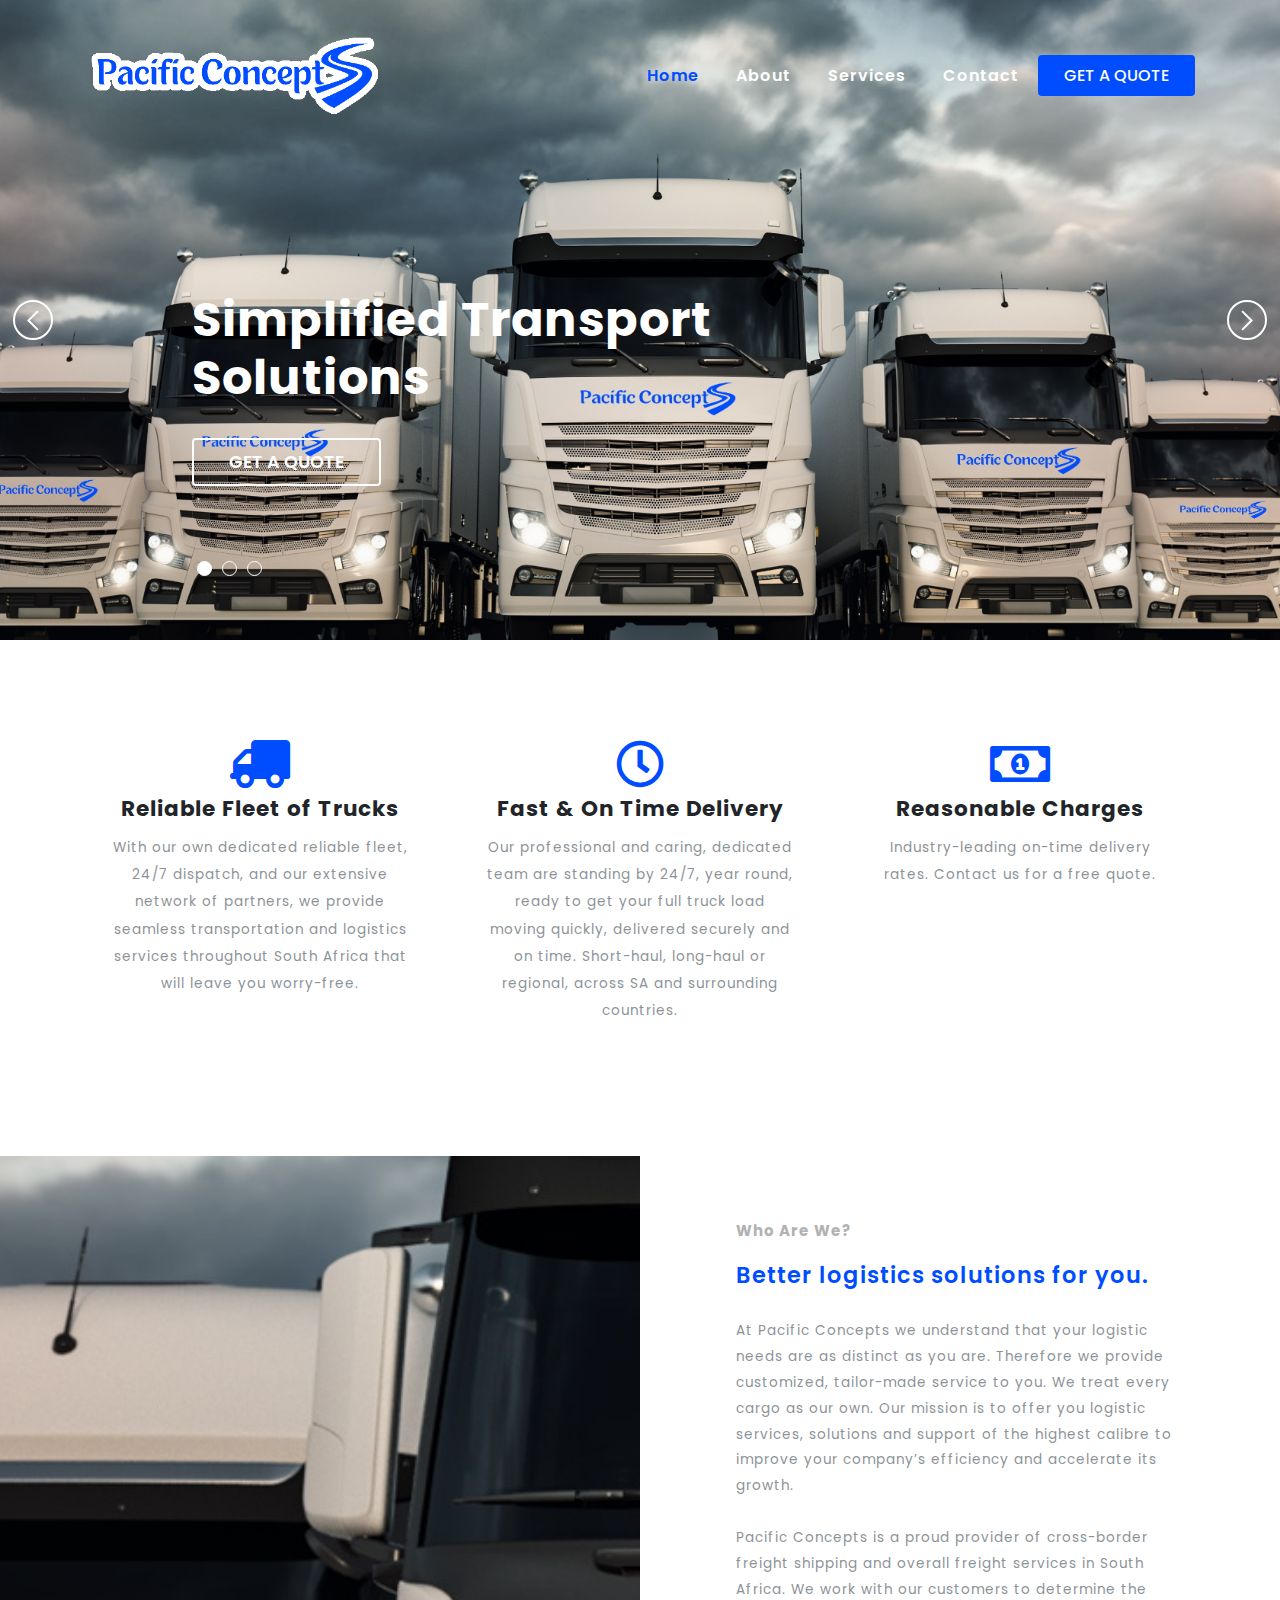
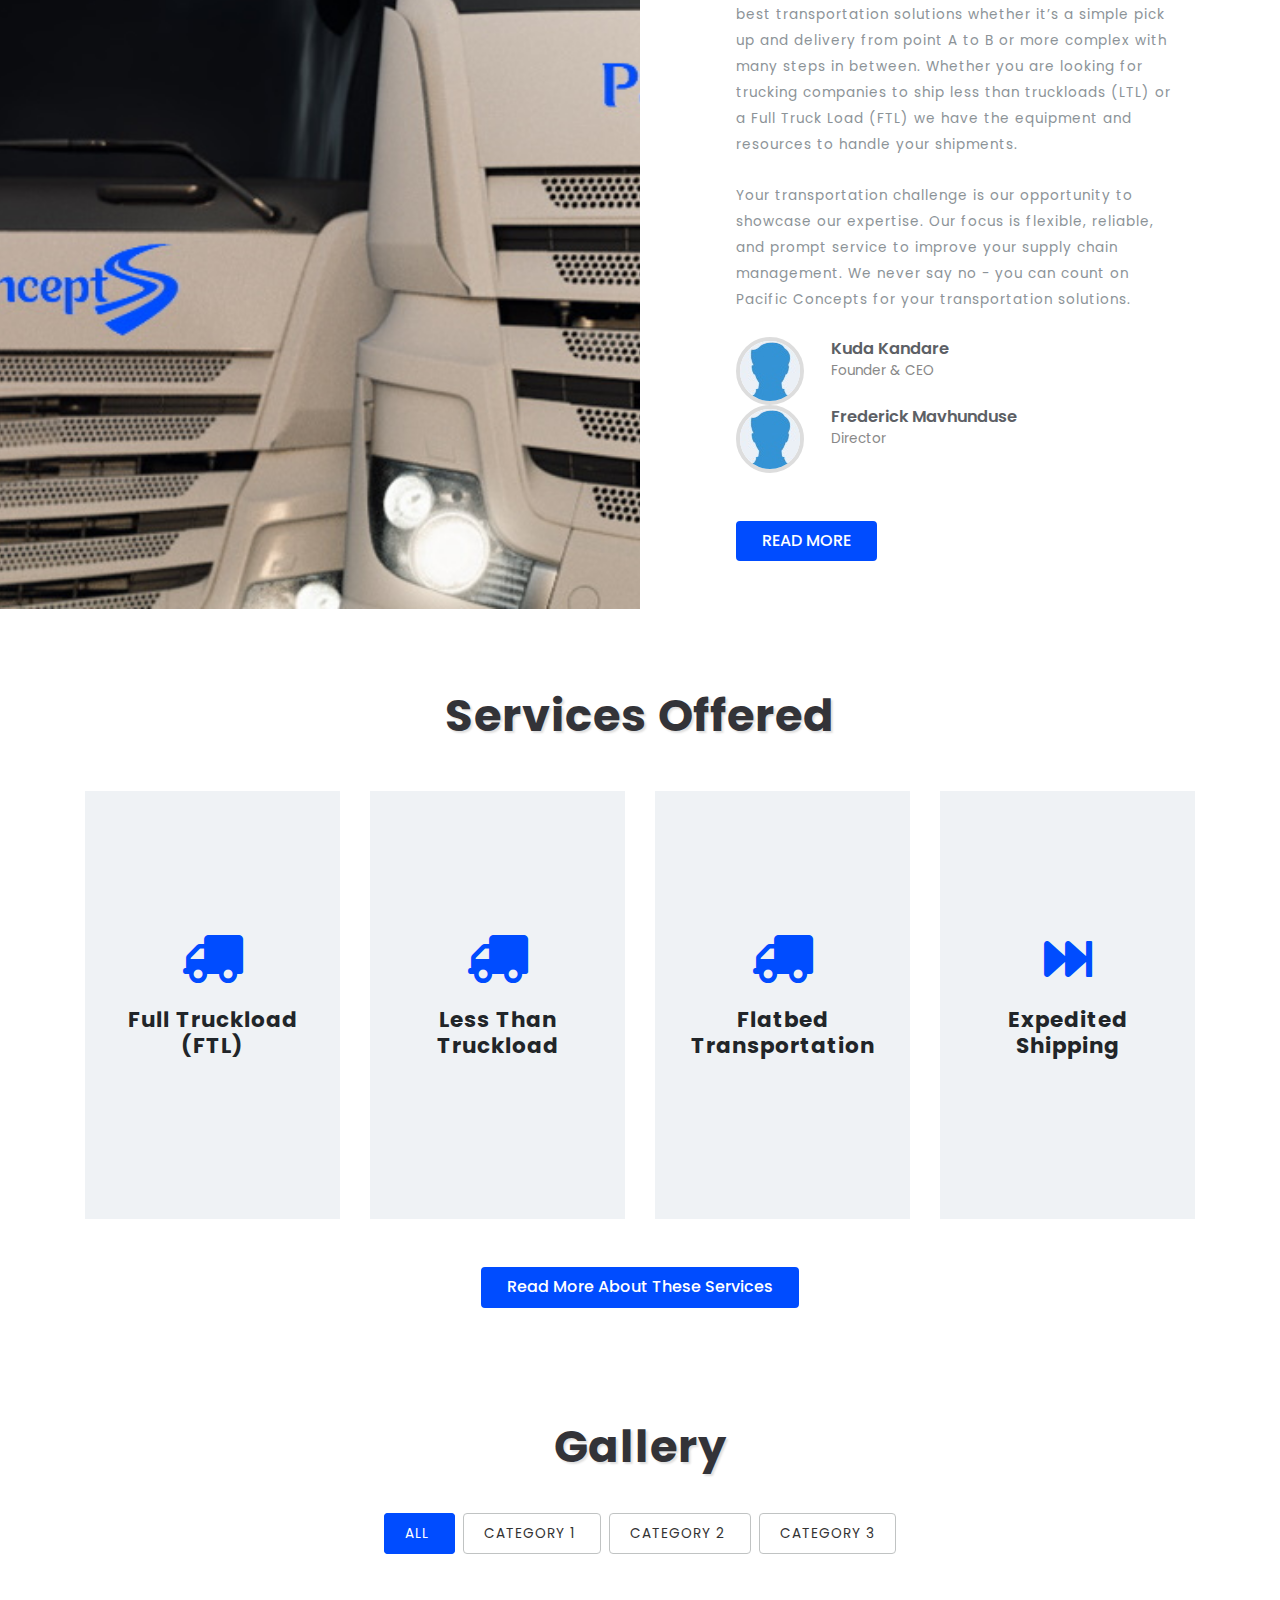
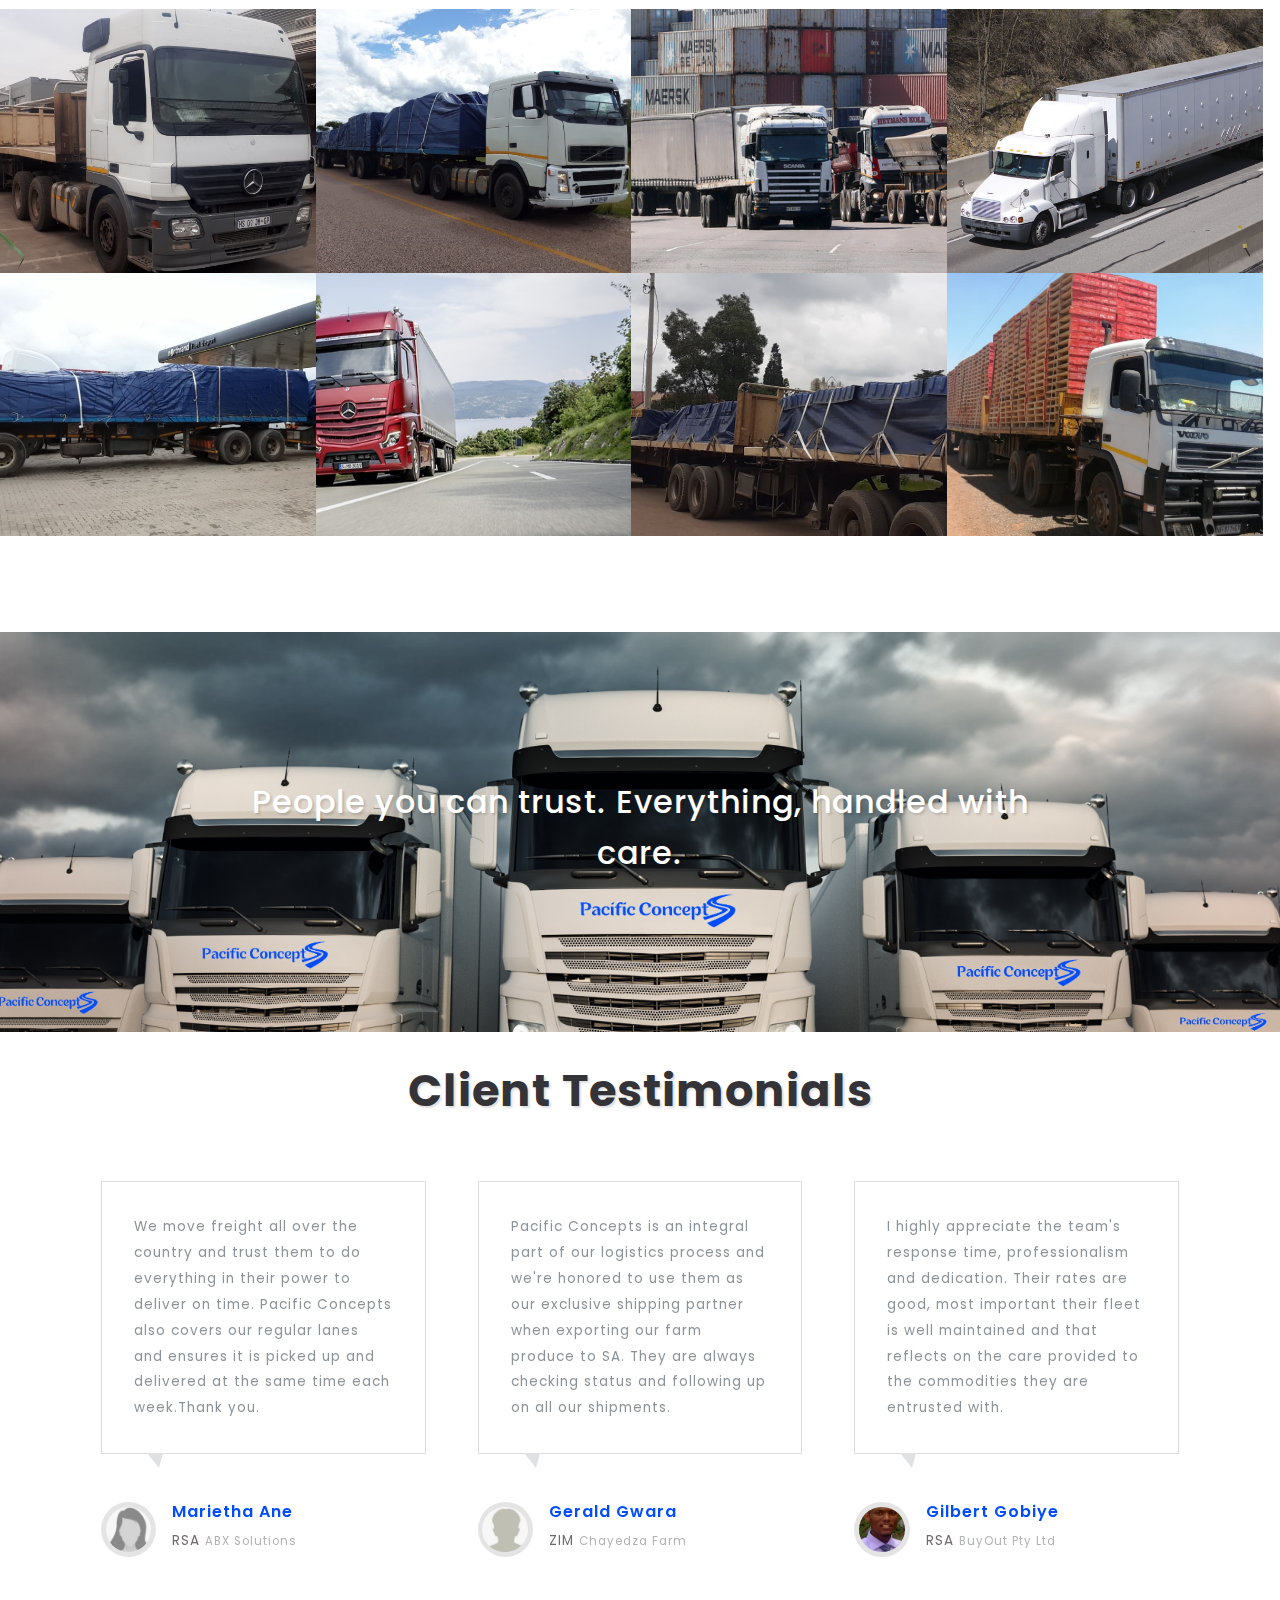
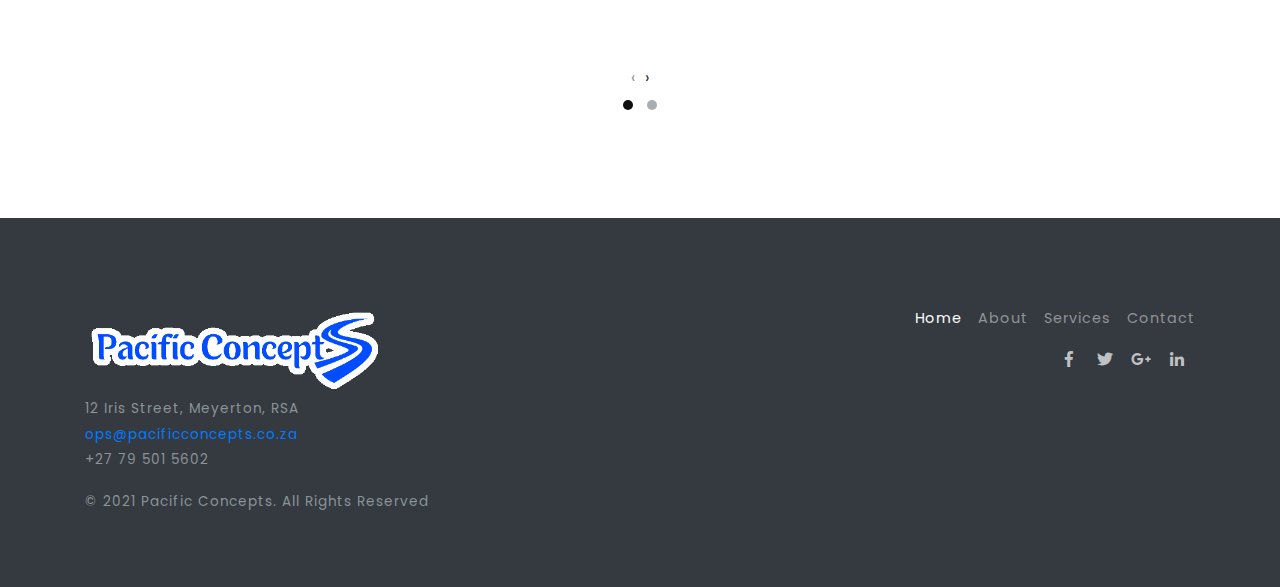
==== commit 485080ca: "New additions" ====
--- a/index.html
+++ b/index.html
@@ -193,6 +193,10 @@
                     <ul class="author d-flex">
                         <li><img class="img-fluid" src="images/author.jpg" alt=""></li>
                         <li><span>Kuda Kandare</span>Founder & CEO</li>
+                    </ul>
+                    <ul class="author d-flex">
+                        <li><img class="img-fluid" src="images/author.jpg" alt=""></li>
+                        <li><span>Frederick Mavhunduse</span>Director</li>
                     </ul>
                     <div class="log-in mt-md-5 mt-3">
                         <a class="btn text-uppercase" href="about.html">
